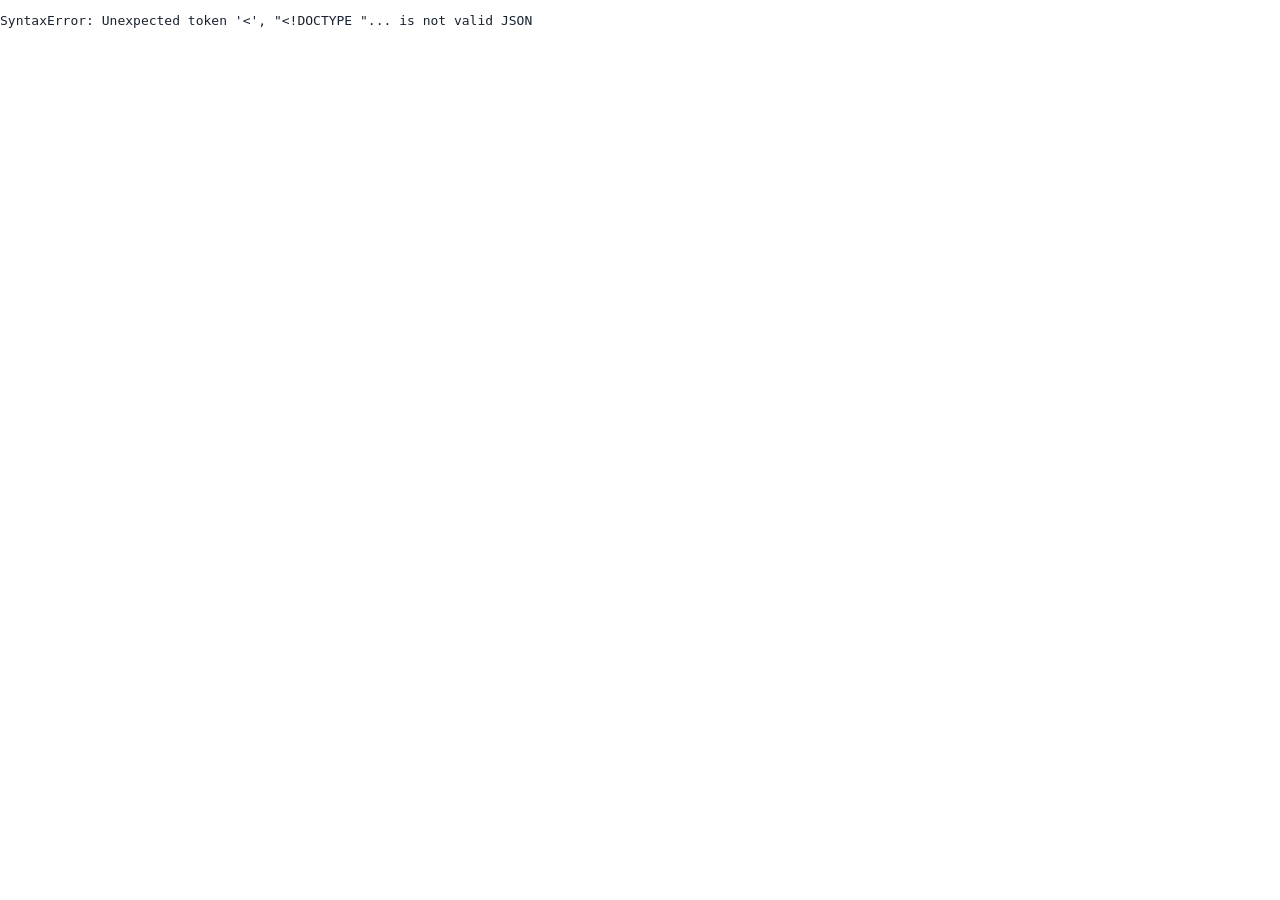
==== site/index.html @ c6ad9b96 "Remove social sharing preview image" ====
<!doctype html>
<html lang="zh-Hant">
<head>
  <meta charset="utf-8">
  <meta name="viewport" content="width=device-width, initial-scale=1">
  <title>紅樓夢知識圖譜</title>
  <meta name="description" content="一個結合全文閱讀、檢索、命名實體、人物關係、共現分析與統計視覺化的《紅樓夢》數位研究平台。">
  <meta property="og:title" content="紅樓夢知識圖譜">
  <meta property="og:description" content="一個結合全文閱讀、檢索、命名實體、人物關係、共現分析與統計視覺化的《紅樓夢》數位研究平台。">
  <meta property="og:type" content="website">
  <meta property="og:url" content="https://cclintw.github.io/red-chamber-dream/">
  <meta name="twitter:card" content="summary_large_image">
  <meta name="twitter:title" content="紅樓夢知識圖譜">
  <meta name="twitter:description" content="一個結合全文閱讀、檢索、命名實體、人物關係、共現分析與統計視覺化的《紅樓夢》數位研究平台。">
  <link rel="stylesheet" href="assets/index.css">
</head>
<body class="reader-view">
<header>
  <button id="toggleReaderLeft" class="reader-toggle" title="展開/收合章節" aria-label="展開/收合章節"></button>
  <h1>紅樓夢知識圖譜</h1>
  <nav>
    <button data-view="reader" class="active">閱讀</button>
    <button data-view="search">查詢</button>
    <button data-view="network">人物關係圖</button>
    <button data-view="coGraph">共現圖</button>
    <button data-view="stats">統計</button>
  </nav>
  <button id="mobileMenuToggle" class="mobile-menu-toggle" type="button" title="展開選單" aria-label="展開選單" aria-expanded="false"><svg xmlns="http://www.w3.org/2000/svg" fill="none" viewBox="0 0 24 24" stroke="currentColor" stroke-width="1.8" stroke-linecap="round"><path d="M4 7h16M4 12h16M4 17h16"/></svg></button>
  <div class="reader-tags" aria-label="瀏覽標記圖例">
    <button type="button" class="legend-badge" data-tag="person" data-tag-state="background"><span class="swatch tag-person"></span>人物</button>
    <button type="button" class="legend-badge" data-tag="place" data-tag-state="background"><span class="swatch tag-place"></span>地點</button>
    <button type="button" class="legend-badge" data-tag="building" data-tag-state="background"><span class="swatch tag-building"></span>建築</button>
    <button type="button" class="legend-badge" data-tag="role" data-tag-state="background"><span class="swatch tag-role"></span>身份</button>
    <button type="button" class="legend-badge" data-tag="flower" data-tag-state="background"><span class="swatch tag-flower"></span>花</button>
  </div>
  <button id="toggleReaderRight" class="reader-toggle" title="展開/收合詞頻資訊" aria-label="展開/收合詞頻資訊"></button>
</header>
<main>
  <section id="reader" class="view layout active reader-left-collapsed reader-right-collapsed">
    <aside class="side">
      <div class="panel-head"><h3 id="readerLeftTitle">章節</h3></div>
      <div id="chapterList"></div>
    </aside>
    <article class="content" id="readerContent"></article>
    <aside class="info">
      <div class="panel-head"><h3 id="readerRightTitle">詞頻資訊</h3></div>
      <div id="entityInfo" class="entity-info-default"><h3>點選標記</h3><p class="meta">點擊原文標記可查看詞頻、段落與共現。</p></div>
    </aside>
  </section>

  <section id="search" class="view">
    <article class="content">
      <div class="search-intro">
        <h2>全文檢索</h2>
      </div>
      <div class="search-row">
        <div class="search-input-wrap">
          <input id="fulltextQuery" placeholder="搜尋原文或詞頻，例如 寶玉、海棠、太虛幻境">
          <button type="button" id="clearSearch" class="search-clear" title="清除查詢" aria-label="清除查詢"><svg xmlns="http://www.w3.org/2000/svg" fill="none" viewBox="0 0 24 24" stroke="currentColor" stroke-width="1.8" stroke-linecap="round"><path d="M6 6l12 12M18 6L6 18"/></svg></button>
        </div>
        <div class="search-mode" aria-label="檢索模式">
          <button type="button" data-search-mode="exact">精確字串</button>
          <button type="button" data-search-mode="entity" class="active">實體擴展</button>
        </div>
      </div>
      <div class="search-examples search-assist" aria-label="熱門查詢">
        <span class="search-examples-label">熱門查詢字串：</span>
        <button type="button" class="search-example" data-search-example="寶玉">寶玉</button>
        <button type="button" class="search-example" data-search-example="黛玉">黛玉</button>
        <button type="button" class="search-example" data-search-example="寶釵">寶釵</button>
        <button type="button" class="search-example" data-search-example="怡紅公子">怡紅公子</button>
        <button type="button" class="search-example" data-search-example="怡紅院">怡紅院</button>
        <button type="button" class="search-example" data-search-example="海棠">海棠</button>
        <button type="button" class="search-example" data-search-example="大觀園">大觀園</button>
      </div>
      <div class="search-help search-assist">
        <p>精確字串只查原文中完全出現的字串；實體擴展會依權威表與別名表擴展查詢，適合人物、地點、建築、花草等實體研究。</p>
      </div>
      <p id="activeSearchTerms" class="active-terms"></p>
      <div id="searchResults"></div>
    </article>
  </section>

  <section id="network" class="view">
    <iframe class="graph-frame" src="person_social_graph.html" title="紅樓夢人物社會網絡"></iframe>
  </section>

  <section id="coGraph" class="view">
    <iframe class="graph-frame" src="cooccurrence_graph.html" title="紅樓夢實體共現圖"></iframe>
  </section>

  <section id="stats" class="view">
    <article class="content">
      <div class="cards" id="statCards"></div>
      <h2>人物統計</h2><div id="personStats"></div>
      <h2>NER 類型統計</h2><div id="nerStats"></div>
      <h2>意象統計</h2><div id="motifStats"></div>
      <h2>章回字數 / 段落</h2><div id="chapterStats"></div>
    </article>
  </section>

  <section id="articles" class="view">
    <article class="content">
      <h2>探索：研究文章</h2>
      <div id="articleList"></div>
    </article>
  </section>
</main>
<footer class="site-footer">本站為實驗性網站，使用 Codex 協作完成。專案原始檔以及相關語料庫請至 <a href="https://github.com/cclintw/red-chamber-dream" target="_blank" rel="noopener">GitHub</a> 下載。</footer>

<script>
const state = {};
let chapterNavigationToken = 0;
const $ = sel => document.querySelector(sel);
const esc = s => String(s ?? '').replace(/[&<>"']/g, c => ({'&':'&amp;','<':'&lt;','>':'&gt;','"':'&quot;',"'":'&#39;'}[c]));
const readerIcons = {
  leftExpand: '<svg xmlns="http://www.w3.org/2000/svg" width="24" height="24" viewBox="0 0 24 24" fill="none" stroke="currentColor" stroke-width="1" stroke-linecap="round" stroke-linejoin="round" class="icon icon-tabler icons-tabler-outline icon-tabler-layout-sidebar-left-expand"><path stroke="none" d="M0 0h24v24H0z" fill="none" /><path d="M4 6a2 2 0 0 1 2 -2h12a2 2 0 0 1 2 2v12a2 2 0 0 1 -2 2h-12a2 2 0 0 1 -2 -2l0 -12" /><path d="M9 4v16" /><path d="M14 10l2 2l-2 2" /></svg>',
  leftCollapse: '<svg xmlns="http://www.w3.org/2000/svg" width="24" height="24" viewBox="0 0 24 24" fill="none" stroke="currentColor" stroke-width="1" stroke-linecap="round" stroke-linejoin="round" class="icon icon-tabler icons-tabler-outline icon-tabler-layout-sidebar-left-collapse"><path stroke="none" d="M0 0h24v24H0z" fill="none" /><path d="M4 6a2 2 0 0 1 2 -2h12a2 2 0 0 1 2 2v12a2 2 0 0 1 -2 2h-12a2 2 0 0 1 -2 -2l0 -12" /><path d="M9 4v16" /><path d="M15 10l-2 2l2 2" /></svg>',
  rightExpand: '<svg xmlns="http://www.w3.org/2000/svg" width="24" height="24" viewBox="0 0 24 24" fill="none" stroke="currentColor" stroke-width="1" stroke-linecap="round" stroke-linejoin="round" class="icon icon-tabler icons-tabler-outline icon-tabler-layout-sidebar-right-expand"><path stroke="none" d="M0 0h24v24H0z" fill="none" /><path d="M4 6a2 2 0 0 1 2 -2h12a2 2 0 0 1 2 2v12a2 2 0 0 1 -2 2h-12a2 2 0 0 1 -2 -2l0 -12" /><path d="M15 4v16" /><path d="M10 10l-2 2l2 2" /></svg>',
  rightCollapse: '<svg xmlns="http://www.w3.org/2000/svg" width="24" height="24" viewBox="0 0 24 24" fill="none" stroke="currentColor" stroke-width="1" stroke-linecap="round" stroke-linejoin="round" class="icon icon-tabler icons-tabler-outline icon-tabler-layout-sidebar-right-collapse"><path stroke="none" d="M0 0h24v24H0z" fill="none" /><path d="M4 6a2 2 0 0 1 2 -2h12a2 2 0 0 1 2 2v12a2 2 0 0 1 -2 2h-12a2 2 0 0 1 -2 -2l0 -12" /><path d="M15 4v16" /><path d="M9 10l2 2l-2 2" /></svg>'
};
async function loadJson(path) { const r = await fetch(path); return r.json(); }
function paragraphPreview(text, length = 30) { return [...String(text)].slice(0, length).join(''); }
function searchPreview(text, expanded = false) {
  const chars = [...String(text)];
  return expanded || chars.length <= 100 ? chars.join('') : chars.slice(0, 100).join('');
}

async function init() {
  [state.ebook, state.search, state.entityIndex, state.network, state.stats, state.articles] = await Promise.all([
    loadJson('data/ebook.json'),
    loadJson('data/search_index.json'),
    loadJson('data/basic_entity_index.json'),
    loadJson('data/person_social_network.json'),
    loadJson('data/statistics.json'),
    loadJson('data/articles.json')
  ]);
  initNav();
  renderChapterList();
  renderChapter(state.ebook.chapters[0].id);
  initReaderPanels();
  initTagToggles();
  initSearch();
  initStats();
  initArticles();
}

function initNav() {
  document.querySelectorAll('header nav button').forEach(btn => btn.addEventListener('click', () => {
    switchView(btn.dataset.view);
    closeMobileMenu();
  }));
  $('#mobileMenuToggle').addEventListener('click', () => {
    const open = document.querySelector('header').classList.toggle('nav-open');
    $('#mobileMenuToggle').setAttribute('aria-expanded', String(open));
    $('#mobileMenuToggle').title = open ? '收合選單' : '展開選單';
    $('#mobileMenuToggle').setAttribute('aria-label', open ? '收合選單' : '展開選單');
  });
}

function switchView(viewId) {
  const wasActive = document.getElementById(viewId)?.classList.contains('active');
  document.querySelectorAll('header nav button').forEach(b => b.classList.toggle('active', b.dataset.view === viewId));
  document.querySelectorAll('.view').forEach(v => v.classList.toggle('active', v.id === viewId));
  document.body.classList.toggle('reader-view', viewId === 'reader');
  document.body.classList.toggle('graph-view', viewId === 'network' || viewId === 'coGraph');
  updateReaderToggleAvailability();
  if (viewId === 'stats') animateStatNumbers();
  if ((viewId === 'network' || viewId === 'coGraph') && !wasActive) reloadGraphFrame(viewId);
}

function closeMobileMenu() {
  document.querySelector('header').classList.remove('nav-open');
  $('#mobileMenuToggle').setAttribute('aria-expanded', 'false');
  $('#mobileMenuToggle').title = '展開選單';
  $('#mobileMenuToggle').setAttribute('aria-label', '展開選單');
}

function reloadGraphFrame(viewId) {
  const frame = document.querySelector(`#${viewId} iframe`);
  if (!frame) return;
  frame.src = frame.getAttribute('src');
}

function renderChapterList() {
  $('#chapterList').innerHTML = state.ebook.chapters.map(ch => `<a class="chapter-link" data-id="${ch.id}"><span class="chapter-no">第 ${ch.n} 回</span><span class="chapter-title" title="${esc(ch.title)}">${esc(ch.title)}</span></a>`).join('');
  $('#chapterList').addEventListener('click', e => {
    const a = e.target.closest('.chapter-link'); if (!a) return;
    navigateChapter(a.dataset.id, 'right');
    collapseReaderLeftOnSmallScreen();
  });
}

function renderMarkedParagraph(p) {
  let out = '', cur = 0;
  for (const ent of p.entities) {
    if (ent.start < cur) continue;
    out += esc(p.text.slice(cur, ent.start));
    const cls = ent.type === 'PERSON' ? 'person' : ['BUILDING','FAC'].includes(ent.type) ? 'building' : ['PLACE','GPE','LOC'].includes(ent.type) ? 'place' : ent.type === 'FLOWER' ? 'flower' : 'role';
    out += `<span class="entity entity-${cls}" data-key="${esc(ent.key)}">${esc(p.text.slice(ent.start, ent.end))}</span>`;
    cur = ent.end;
  }
  out += esc(p.text.slice(cur));
  return out;
}

function renderChapter(chapterId, direction = '') {
  const ch = state.ebook.chapters.find(c => c.id === chapterId);
  const idx = state.ebook.chapters.findIndex(c => c.id === chapterId);
  const prev = idx > 0 ? state.ebook.chapters[idx - 1] : null;
  const next = idx >= 0 && idx < state.ebook.chapters.length - 1 ? state.ebook.chapters[idx + 1] : null;
  const nav = `<hr class="chapter-end"><nav class="chapter-nav">${prev ? `<a href="javascript:void(0)" class="prev" data-chapter-nav="${prev.id}" data-chapter-direction="left">第 ${prev.n} 回 ${esc(prev.title)}</a>` : '<span></span>'}${next ? `<a href="javascript:void(0)" class="next" data-chapter-nav="${next.id}" data-chapter-direction="right">第 ${next.n} 回 ${esc(next.title)}</a>` : '<span></span>'}</nav>`;
  document.querySelectorAll('.chapter-link').forEach(a => a.classList.toggle('active', a.dataset.id === chapterId));
  $('#readerContent').innerHTML = `<h2>第 ${ch.n} 回 ${esc(ch.title)}</h2>` + ch.paragraphs.map(p => `<p id="${p.id}" data-paragraph-number="${p.n}">${renderMarkedParagraph(p)}</p>`).join('') + nav;
  renderChapterInfo(ch);
  animateChapter(direction);
}

function renderChapterInfo(ch) {
  const personParagraphs = [];
  const personKeys = new Set();
  let personOccurrences = 0;
  for (const p of ch.paragraphs) {
    const persons = p.entities.filter(ent => ent.type === 'PERSON');
    if (!persons.length) continue;
    personParagraphs.push(p);
    for (const ent of persons) {
      personKeys.add(ent.key);
      personOccurrences += 1;
    }
  }
  $('#entityInfo').innerHTML = `<h3>第 ${ch.n} 回 ${esc(ch.title)}</h3><p class="meta">人物 ${personKeys.size} 人 | 出現 ${personOccurrences} 次 | 段落 ${personParagraphs.length} 段</p><h4>段落</h4><ol class="entity-paragraphs">${personParagraphs.map(p => `<li><a href="#" data-jump="${ch.n}" data-pid="${p.id}">第${ch.n}回 第 #${p.n} 段</a><span class="paragraph-preview" title="${esc(paragraphPreview(p.text))}">${esc(paragraphPreview(p.text))}</span></li>`).join('')}</ol>${cooccurrenceSectionHtml(ch.paragraphs.map(p => p.id))}`;
}

function animateChapter(direction) {
  const el = $('#readerContent');
  el.classList.remove('chapter-slide-from-left', 'chapter-slide-from-right', 'chapter-transition-hidden');
  if (!direction) return;
  void el.offsetWidth;
  el.classList.add(direction === 'left' ? 'chapter-slide-from-left' : 'chapter-slide-from-right');
}

async function navigateChapter(chapterId, direction) {
  const token = ++chapterNavigationToken;
  const el = $('#readerContent');
  el.classList.remove('chapter-slide-from-left', 'chapter-slide-from-right');
  if (window.scrollY > 4) {
    el.classList.add('chapter-transition-hidden');
    jumpToTop();
    await waitForTopScroll();
  }
  if (token !== chapterNavigationToken) return;
  renderChapter(chapterId, direction);
}

function jumpToTop() {
  document.documentElement.scrollTop = 0;
  document.body.scrollTop = 0;
}

function waitForTopScroll() {
  return new Promise(resolve => {
    const tick = () => {
      if (window.scrollY <= 4) {
        resolve();
        return;
      }
      requestAnimationFrame(tick);
    };
    requestAnimationFrame(tick);
  });
}

function initReaderPanels() {
  updateReaderPanelIcons();
  updateReaderToggleAvailability();
  $('#toggleReaderLeft').addEventListener('click', () => {
    $('#reader').classList.toggle('reader-left-collapsed');
    updateReaderPanelIcons();
  });
  $('#toggleReaderRight').addEventListener('click', () => {
    $('#reader').classList.toggle('reader-right-collapsed');
    updateReaderPanelIcons();
  });
}

function updateReaderPanelIcons() {
  $('#toggleReaderLeft').innerHTML = $('#reader').classList.contains('reader-left-collapsed') ? readerIcons.leftExpand : readerIcons.leftCollapse;
  $('#toggleReaderRight').innerHTML = $('#reader').classList.contains('reader-right-collapsed') ? readerIcons.rightExpand : readerIcons.rightCollapse;
}

function collapseReaderLeftOnSmallScreen() {
  if (!window.matchMedia('(max-width: 1100px)').matches) return;
  $('#reader').classList.add('reader-left-collapsed');
  updateReaderPanelIcons();
}

function updateReaderToggleAvailability() {
  const isReader = document.body.classList.contains('reader-view');
  $('#toggleReaderLeft').disabled = !isReader;
  $('#toggleReaderRight').disabled = !isReader;
}

function initTagToggles() {
  document.querySelectorAll('.legend-badge[data-tag]').forEach(btn => {
    btn.addEventListener('click', () => {
      const next = btn.dataset.tagState === 'background' ? 'underline' : btn.dataset.tagState === 'underline' ? 'off' : 'background';
      setTagState(btn.dataset.tag, next);
    });
  });
}

function setTagState(tag, mode) {
  const reader = $('#reader');
  const btn = document.querySelector(`.legend-badge[data-tag="${tag}"]`);
  reader.classList.remove(`tag-${tag}-underline`, `tag-${tag}-off`);
  if (mode !== 'background') reader.classList.add(`tag-${tag}-${mode}`);
  if (btn) {
    btn.dataset.tagState = mode;
    btn.setAttribute('aria-pressed', mode !== 'off' ? 'true' : 'false');
  }
}

function showEntity(key) {
  const item = state.entityIndex.entities[key]; if (!item) return;
  $('#reader').classList.remove('reader-right-collapsed');
  updateReaderPanelIcons();
  const paragraphs = item.paragraphs.slice(0, 80);
  $('#entityInfo').innerHTML = `<h3>${esc(item.label)}</h3><p class="meta">${esc(item.entity_type_zh)}｜出現 ${item.frequency} 次｜段落 ${item.paragraph_count} 段</p><p class="meta">表記：${esc(item.surface_forms.join('、'))}</p><h4>段落</h4><ol class="entity-paragraphs">${paragraphs.map(p => `<li><a href="#" data-jump="${p.chapter_number}" data-pid="${p.paragraph_id}">第${p.chapter_number}回 第${p.paragraph_number}段</a><span class="paragraph-preview" title="${esc(paragraphPreview(p.text))}">${esc(paragraphPreview(p.text))}</span></li>`).join('')}</ol>${cooccurrenceSectionHtml(item.paragraphs.map(p => p.paragraph_id), new Set([key]))}`;
}
document.addEventListener('click', e => {
  const ent = e.target.closest('.entity'); if (ent) showEntity(ent.dataset.key);
  const co = e.target.closest('[data-co]'); if (co) showEntity(co.dataset.co);
  const chNav = e.target.closest('[data-chapter-nav]'); if (chNav) { e.preventDefault(); navigateChapter(chNav.dataset.chapterNav, chNav.dataset.chapterDirection); }
  const jump = e.target.closest('[data-jump]'); if (jump) { e.preventDefault(); renderChapter(`hongloumeng_ch${String(jump.dataset.jump).padStart(3,'0')}`); setTimeout(() => document.getElementById(jump.dataset.pid)?.scrollIntoView({behavior:'smooth', block:'start'}), 50); }
});
function initSearch() {
  const searchState = {q: '', mode: 'entity', entityRows: [], rows: [], page: 1, pageSize: 50};
  const run = () => {
    const q = $('#fulltextQuery').value.trim();
    const mode = document.querySelector('[data-search-mode].active')?.dataset.searchMode || 'entity';
    updateSearchClear(q);
    updateSearchAssist(q);
    if (!q) { $('#activeSearchTerms').textContent = ''; $('#searchResults').innerHTML = ''; return; }
    const entityRows = mode === 'entity' ? Object.values(state.entityIndex.entities)
      .filter(item => item.label === q || item.surface_forms.some(s => s === q))
      .sort((a, b) => b.frequency - a.frequency)
      .slice(0, 30) : [];
    const rows = mergedSearchRows(q, entityRows);
    searchState.q = q;
    searchState.mode = mode;
    searchState.entityRows = entityRows;
    searchState.rows = rows;
    searchState.page = 1;
    renderSearchResults(searchState);
  };
  $('#fulltextQuery').addEventListener('input', run);
  $('#clearSearch').addEventListener('click', () => {
    $('#fulltextQuery').value = '';
    run();
    $('#fulltextQuery').focus();
  });
  document.querySelectorAll('[data-search-mode]').forEach(btn => {
    btn.addEventListener('click', () => {
      document.querySelectorAll('[data-search-mode]').forEach(item => item.classList.toggle('active', item === btn));
      run();
    });
  });
  document.querySelectorAll('[data-search-example]').forEach(btn => {
    btn.addEventListener('click', () => {
      $('#fulltextQuery').value = btn.dataset.searchExample;
      run();
    });
  });
  document.addEventListener('click', e => {
    const pageButton = e.target.closest('[data-search-page]');
    if (pageButton) {
      e.preventDefault();
      const maxPage = Math.max(1, Math.ceil(searchState.rows.length / searchState.pageSize));
      searchState.page = Math.min(maxPage, Math.max(1, Number(pageButton.dataset.searchPage)));
      renderSearchResults(searchState);
      $('#searchResults').scrollIntoView({behavior: 'smooth', block: 'start'});
      return;
    }
    const entityResult = e.target.closest('[data-entity-result]');
    if (entityResult) {
      e.preventDefault();
      switchView('reader');
      showEntity(entityResult.dataset.entityResult);
      return;
    }
    const snippetAction = e.target.closest('[data-snippet-action]');
    if (snippetAction) {
      e.preventDefault();
      setAllSearchSnippets(snippetAction.dataset.snippetAction === 'expand');
      return;
    }
    const toggle = e.target.closest('.snippet-toggle');
    if (toggle) {
      const snippet = toggle.closest('.snippet');
      const expanded = snippet.dataset.expanded === 'true';
      const text = expanded ? snippet.dataset.shortText : snippet.dataset.fullText;
      snippet.dataset.expanded = expanded ? 'false' : 'true';
      snippet.innerHTML = expanded
        ? `${highlightText(text, snippet.dataset.query)}...<button type="button" class="snippet-toggle">顯示全部</button>`
        : `${highlightText(text, snippet.dataset.query)} <button type="button" class="snippet-toggle">收合</button>`;
      return;
    }
    const a = e.target.closest('[data-search-jump]'); if (!a) return;
    e.preventDefault();
    switchView('reader');
    renderChapter(`hongloumeng_ch${String(a.dataset.searchJump).padStart(3,'0')}`);
    setTimeout(() => document.getElementById(a.dataset.pid)?.scrollIntoView({behavior:'smooth', block:'start'}), 50);
  });
}

function updateSearchAssist(q) {
  document.querySelectorAll('.search-assist').forEach(el => el.classList.toggle('is-hidden', Boolean(q)));
}

function updateSearchClear(q) {
  $('#clearSearch')?.classList.toggle('is-visible', Boolean(q));
}

function renderSearchResults(searchState) {
    const {q, mode, entityRows, rows, page, pageSize} = searchState;
    const searchTerms = mergedSearchTerms(q, entityRows);
    const summary = entityRows.length ? `<span class="entity-summary">出現 ${entityRows.reduce((sum, item) => sum + Number(item.frequency || 0), 0)} 次 | 段落 ${rows.length} 段</span>` : '';
    const modeLabel = mode === 'entity' ? '實體擴展' : '精確字串';
    $('#activeSearchTerms').innerHTML = `<span class="term-list">檢索模式：${esc(modeLabel)}　檢索字串：${formatSearchTerms(searchTerms)}</span>${summary}`;
    const entityHtml = '';
    const coHtml = searchCooccurrenceHtml(rows, entityRows);
    const paragraphHead = `<div class="search-result-head"><h3>顯示筆數</h3><div class="search-actions"><button type="button" class="tag-action" data-snippet-action="expand">全部展開</button><button type="button" class="tag-action" data-snippet-action="collapse">全部收合</button></div></div><p class="meta">共找到 <span class="search-term">${rows.length}</span> 筆</p>`;
    const totalPages = Math.max(1, Math.ceil(rows.length / pageSize));
    const start = (page - 1) * pageSize;
    const pageRows = rows.slice(start, start + pageSize);
    const pager = searchPager(page, totalPages, rows.length, start, pageRows.length);
    const paragraphHtml = paragraphHead + pager + pageRows.map(r => {
      const canToggle = [...String(r.text)].length > 100;
      const shortText = searchPreview(r.text);
      const entityNote = r.entity_forms && r.entity_forms.length ? `(${esc(r.entity_forms.join('、'))})` : '';
      return `<div class="result"><a class="result-title" href="#" data-search-jump="${r.chapter_number}" data-pid="${r.id}">第${r.chapter_number}回 第${r.paragraph_number}段${entityNote}</a><div class="snippet" data-full-text="${esc(r.text)}" data-short-text="${esc(shortText)}" data-query="${esc(q)}" data-expanded="false">${highlightText(shortText, q)}${canToggle ? `...<button type="button" class="snippet-toggle">顯示全部</button>` : ''}</div></div>`;
    }).join('') + pager;
    $('#searchResults').innerHTML = entityHtml + coHtml + paragraphHtml;
}

function searchPager(page, totalPages, totalRows, start, count) {
  if (!totalRows) return '';
  const from = start + 1;
  const to = start + count;
  return `<nav class="pager"><span>第 ${page} / ${totalPages} 頁｜${from}-${to} / ${totalRows}</span><span class="pager-controls"><button type="button" data-search-page="${page - 1}" ${page <= 1 ? 'disabled' : ''}>上一頁</button><button type="button" data-search-page="${page + 1}" ${page >= totalPages ? 'disabled' : ''}>下一頁</button></span></nav>`;
}

function highlightText(text, q) {
  return esc(text).replaceAll(esc(q), `<mark>${esc(q)}</mark>`);
}

function mergedSearchTerms(q, entityRows) {
  const terms = new Set([q]);
  entityRows.forEach(item => {
    terms.add(item.label);
    item.surface_forms.forEach(form => terms.add(form));
  });
  return [...terms].filter(Boolean);
}

function formatSearchTerms(terms) {
  return terms.map(term => `<span class="search-term">${esc(term)}</span>`).join(' <span class="operator">|</span> ');
}

function searchCooccurrenceHtml(rows, entityRows) {
  const excluded = new Set(entityRows.map(item => item.key));
  return cooccurrenceSectionHtml(rows.map(row => row.id), excluded, 'search-cooccurrence');
}

function paragraphMap() {
  if (!state.paragraphMap) {
    state.paragraphMap = new Map();
    state.ebook.chapters.forEach(ch => ch.paragraphs.forEach(p => state.paragraphMap.set(p.id, p)));
  }
  return state.paragraphMap;
}

function cooccurrenceGroup(ent) {
  if (ent.type === 'PERSON') return '人物共現';
  if (ent.type === 'TITLE_ROLE') return '身份共現';
  if (['BUILDING', 'FAC'].includes(ent.type)) return '空間／建築共現';
  if (['PLACE', 'GPE', 'LOC'].includes(ent.type)) return '地點共現';
  if (ent.type === 'FLOWER') return '花草共現';
  return '';
}

function cooccurrenceSectionHtml(paragraphIds, excludedKeys = new Set(), className = '') {
  const groups = new Map();
  const pMap = paragraphMap();
  paragraphIds.forEach(id => {
    const p = pMap.get(id);
    if (!p || !p.entities) return;
    const seenInParagraph = new Set();
    p.entities.forEach(ent => {
      const group = cooccurrenceGroup(ent);
      if (!group || excludedKeys.has(ent.key) || seenInParagraph.has(ent.key)) return;
      seenInParagraph.add(ent.key);
      if (!groups.has(group)) groups.set(group, new Map());
      const bucket = groups.get(group);
      const current = bucket.get(ent.key) || {key: ent.key, label: ent.label || ent.text || ent.key, count: 0};
      current.count += 1;
      bucket.set(ent.key, current);
    });
  });
  const order = ['人物共現', '身份共現', '空間／建築共現', '地點共現', '花草共現'];
  const html = order.map(group => {
    const items = [...(groups.get(group) || new Map()).values()]
      .sort((a, b) => b.count - a.count || a.label.localeCompare(b.label, 'zh-Hant'))
      .slice(0, 18);
    if (!items.length) return '';
    return `<div class="co-group"><h4>${group}</h4><div class="co-tags">${items.map(c => `<button data-co="${esc(c.key)}">${esc(c.label)}(${c.count})</button>`).join('')}</div></div>`;
  }).join('');
  if (!html) return `<h4>共現</h4><p class="meta">無可顯示共現</p>`;
  return `<section class="${className}"><h3>共現</h3>${html}</section>`;
}

function mergedSearchRows(q, entityRows) {
  const byId = new Map();
  if (entityRows.length) {
    entityRows.forEach(item => {
      item.paragraphs.forEach(p => {
        const paragraphId = p.paragraph_id;
        const forms = item.surface_forms.filter(form => form && form !== q && p.text.includes(form));
        if (byId.has(paragraphId)) {
          const row = byId.get(paragraphId);
          row.entity_forms = [...new Set([...row.entity_forms, ...forms])];
          return;
        }
        byId.set(paragraphId, {
          id: paragraphId,
          chapter_number: p.chapter_number,
          paragraph_number: p.paragraph_number,
          text: p.text,
          entity_forms: p.text.includes(q) ? [] : forms.length ? forms : [item.label]
        });
      });
    });
    return [...byId.values()].sort((a, b) => Number(a.chapter_number) - Number(b.chapter_number) || Number(a.paragraph_number) - Number(b.paragraph_number));
  }
  state.search.documents.filter(d => d.text.includes(q)).forEach(d => {
    byId.set(d.id, {...d, entity_forms: []});
  });
  return [...byId.values()].sort((a, b) => Number(a.chapter_number) - Number(b.chapter_number) || Number(a.paragraph_number) - Number(b.paragraph_number));
}

function setAllSearchSnippets(expanded) {
  document.querySelectorAll('#searchResults .snippet[data-full-text]').forEach(snippet => {
    const text = expanded ? snippet.dataset.fullText : snippet.dataset.shortText;
    const canToggle = snippet.dataset.fullText !== snippet.dataset.shortText;
    snippet.dataset.expanded = expanded ? 'true' : 'false';
    snippet.innerHTML = `${highlightText(text, snippet.dataset.query)}${canToggle ? expanded ? ' <button type="button" class="snippet-toggle">收合</button>' : '...<button type="button" class="snippet-toggle">顯示全部</button>' : ''}`;
  });
}

function table(rows, cols) {
  return `<table><thead><tr>${cols.map(c => `<th>${c[0]}</th>`).join('')}</tr></thead><tbody>${rows.map(r => `<tr>${cols.map(c => `<td>${esc(r[c[1]])}</td>`).join('')}</tr>`).join('')}</tbody></table>`;
}
function initStats() {
  const s = state.stats;
  $('#statCards').innerHTML = [
    ['章回', s.chapter_stats.length, statIcon('book')],
    ['段落', s.document.total_paragraphs, statIcon('paragraph')],
    ['句子', s.document.total_sentences, statIcon('quote')],
    ['token', s.document.total_tokens, statIcon('token')]
  ].map(([k,v,icon]) => `<div class="card stat-card"><span class="stat-icon">${icon}</span><strong class="stat-number" data-value="${num(v)}">0</strong><span class="stat-title">${k}</span></div>`).join('');
  animateStatNumbers();
  renderPersonStats(s);
  renderNerStats(s);
  renderMotifStats(s);
  renderChapterStats(s);
}

function statIcon(type) {
  const attrs = 'xmlns="http://www.w3.org/2000/svg" fill="none" viewBox="0 0 24 24" stroke-width="1.7" stroke-linecap="round" stroke-linejoin="round"';
  const icons = {
    book: `<svg ${attrs}><path d="M4 19.5A2.5 2.5 0 0 1 6.5 17H20"/><path d="M4 4.5A2.5 2.5 0 0 1 6.5 2H20v20H6.5A2.5 2.5 0 0 1 4 19.5z"/></svg>`,
    paragraph: `<svg ${attrs}><path d="M7 5h10"/><path d="M7 9h10"/><path d="M7 13h7"/><path d="M7 17h5"/></svg>`,
    quote: `<svg ${attrs}><path d="M8 11H5.5A2.5 2.5 0 0 1 8 8.5V7a5 5 0 0 0-5 5v5h5z"/><path d="M19 11h-2.5A2.5 2.5 0 0 1 19 8.5V7a5 5 0 0 0-5 5v5h5z"/></svg>`,
    token: `<svg ${attrs}><path d="M12 3l8 4.5v9L12 21l-8-4.5v-9z"/><path d="M12 12l8-4.5"/><path d="M12 12v9"/><path d="M12 12L4 7.5"/></svg>`
  };
  return icons[type] || icons.book;
}

function animateStatNumbers() {
  document.querySelectorAll('.stat-number').forEach(el => {
    const target = num(el.dataset.value);
    const start = performance.now();
    const duration = 850;
    const tick = now => {
      const progress = Math.min(1, (now - start) / duration);
      const eased = 1 - Math.pow(1 - progress, 3);
      el.textContent = Math.round(target * eased).toLocaleString();
      if (progress < 1) requestAnimationFrame(tick);
    };
    requestAnimationFrame(tick);
  });
}

const chartColors = ['#64748b','#2563eb','#16a34a','#db2777','#f59e0b','#7c3aed','#0891b2','#be123c','#65a30d','#9333ea'];
const entityTypeLabels = {
  PERSON:'人物', BUILDING:'建築／空間', FAC:'設施', GPE:'政區／地名', LOC:'地點', PLACE:'地點', TITLE_ROLE:'身份', FLOWER:'花草',
  CARDINAL:'數量詞', DATE:'日期', TIME:'時間', COLOR:'顏色', MOTIF:'意象', FOOD:'飲食', OBJECT:'物件', WORK_OF_ART:'作品',
  PLANT:'植物', ORG:'組織', ROOM_SPACE:'室內空間', ORDINAL:'序數', CLOTHING:'服飾', MONEY:'金錢', QUANTITY:'度量',
  NORP:'族群／身份群體', PRODUCT:'產品', EVENT:'事件', LANGUAGE:'語言', MEDICINE:'藥物', PERCENT:'百分比'
};
const subtypeLabels = {
  main_character:'主要人物', elder:'長輩', servant:'僕役', family_member:'家族成員', official:'官職人物',
  mansion:'府邸', residence:'居所', garden_space:'園林空間', temple:'寺廟', room:'房室',
  flower:'花', plant:'植物', title:'稱謂', role:'身份', kinship:'親屬稱謂'
};
const sourceLabels = {rule:'規則', 'ckip-albert-tiny':'CKIP', 'ckip-albert-tiny+rule':'CKIP＋規則', alias:'別名表'};
function num(v) { return Number(v || 0); }
function zhType(v) { return entityTypeLabels[v] || v || '未分類'; }
function zhSubtype(v) { return subtypeLabels[v] || v || '未分類'; }
function zhSource(v) { return sourceLabels[v] || String(v || '未標明').replaceAll('|', '／'); }
function sumBy(rows, keyFn, valueKey = 'count') {
  const map = new Map();
  rows.forEach(row => {
    const key = keyFn(row);
    map.set(key, (map.get(key) || 0) + num(row[valueKey]));
  });
  return [...map.entries()].map(([label, value]) => ({label, value})).sort((a, b) => b.value - a.value);
}
function barChart(rows, options = {}) {
  const max = Math.max(...rows.map(r => num(r.value)), 1);
  const total = options.total || rows.reduce((sum, r) => sum + num(r.value), 0) || 1;
  const color = options.color || '#64748b';
  return `<div class="bar-list">${rows.map(r => {
    const pct = num(r.value) / total * 100;
    return `<div class="bar-row"><span class="bar-label" title="${esc(r.label)}">${esc(r.label)}</span><span class="bar-track" title="占比 ${pct.toFixed(1)}%"><progress class="bar-progress" max="100" value="100" style="--bar-width:${pct.toFixed(1)}%;--bar-color:${softColor(r.color || color)}"></progress><span class="bar-percent">${pct.toFixed(1)}%</span></span><span class="bar-value">${num(r.value).toLocaleString()}</span></div>`;
  }).join('')}</div>`;
}
function softColor(color) {
  return color === '#b42318' ? '#f2a6a0'
    : color === '#2563eb' ? '#93c5fd'
    : color === '#16a34a' ? '#86efac'
    : color === '#db2777' ? '#f9a8d4'
    : color === '#f59e0b' ? '#fcd34d'
    : color === '#0891b2' ? '#67e8f9'
    : '#cbd5e1';
}
function donutChart(rows) {
  const total = rows.reduce((sum, r) => sum + num(r.value), 0) || 1;
  let acc = 0;
  const slices = rows.map((r, i) => {
    const start = acc / total;
    acc += num(r.value);
    const end = acc / total;
    return {...r, start, end, pct: num(r.value) / total * 100, color: r.color || chartColors[i % chartColors.length]};
  });
  const pie = `<svg class="pie-chart" viewBox="0 0 220 220" role="img" aria-label="占比圓形圖">${slices.map(slice => `<path d="${pieSlicePath(110, 110, 96, slice.start, slice.end)}" fill="${slice.color}"><title>${esc(slice.label)} ${slice.pct.toFixed(1)}%</title></path>`).join('')}${slices.filter(slice => slice.pct >= 4).map(slice => {
    const mid = (slice.start + slice.end) / 2;
    const [x, y] = polarPoint(110, 110, 58, mid);
    return `<text class="pie-label" x="${x.toFixed(1)}" y="${y.toFixed(1)}">${slice.pct.toFixed(1)}%</text>`;
  }).join('')}</svg>`;
  return `<div class="donut-wrap">${pie}${barChart(slices.map(r => ({label: r.label, value: r.value, color: softColor(r.color)})), {total})}</div>`;
}
function polarPoint(cx, cy, radius, ratio) {
  const angle = ratio * Math.PI * 2 - Math.PI / 2;
  return [cx + Math.cos(angle) * radius, cy + Math.sin(angle) * radius];
}
function pieSlicePath(cx, cy, radius, start, end) {
  const [x1, y1] = polarPoint(cx, cy, radius, start);
  const [x2, y2] = polarPoint(cx, cy, radius, end);
  const large = end - start > .5 ? 1 : 0;
  return `M${cx},${cy} L${x1.toFixed(3)},${y1.toFixed(3)} A${radius},${radius} 0 ${large} 1 ${x2.toFixed(3)},${y2.toFixed(3)} Z`;
}
function chartPanel(title, body, note = '') {
  return `<section class="chart-section"><h3>${esc(title)}</h3>${note ? `<p class="chart-note">${esc(note)}</p>` : ''}<div class="chart-panel">${body}</div></section>`;
}
function renderPersonStats(s) {
  const people = s.person_social_top_nodes.slice(0, 15).map(row => ({label: row.name, value: row.frequency}));
  const degree = s.person_social_top_nodes.slice(0, 15).map(row => ({label: row.name, value: row.weighted_degree, color: '#2563eb'}));
  $('#personStats').innerHTML = `<div class="chart-grid">${chartPanel('人物出現次數 Top 15', barChart(people, {color:'#b42318'}), '依人物表記總出現次數排序。')}${chartPanel('人物網絡加權度 Top 15', barChart(degree, {color:'#2563eb'}), '加權度表示與其他人物共現關係的總強度。')}</div>`;
}
function renderNerStats(s) {
  const byType = sumBy(s.ner_summary, row => zhType(row.entity_type)).map((r, i) => ({...r, color: chartColors[i % chartColors.length]}));
  const bySubtype = sumBy(s.ner_summary, row => `${zhType(row.entity_type)}：${zhSubtype(row.subtype)}`).slice(0, 14);
  const bySource = sumBy(s.ner_summary, row => zhSource(row.source)).slice(0, 8).map((r, i) => ({...r, color: chartColors[(i + 3) % chartColors.length]}));
  $('#nerStats').innerHTML = `<div class="chart-grid">${chartPanel('NER 類型占比', donutChart(byType), '類型名稱已轉為中文顯示。')}${chartPanel('NER 子類數量 Top 14', barChart(bySubtype, {color:'#16a34a'}), '依 NER 子類聚合統計。')}${chartPanel('NER 來源分布', donutChart(bySource), '來源包含 CKIP、規則與混合來源。')}</div>`;
}
function renderMotifStats(s) {
  const topMotifs = s.motif_summary.slice().sort((a, b) => num(b.count) - num(a.count)).slice(0, 15).map(row => ({label: row.subtype, value: row.count}));
  const byType = sumBy(s.motif_summary, row => row.motif_type).map((r, i) => ({...r, color: chartColors[i % chartColors.length]}));
  $('#motifStats').innerHTML = `<div class="chart-grid">${chartPanel('高頻意象 Top 15', barChart(topMotifs, {color:'#db2777'}), '依意象標註出現次數排序。')}${chartPanel('意象類型占比', donutChart(byType), '將意象依花木、文藝、夢幻等類型聚合。')}</div>`;
}
function renderChapterStats(s) {
  const rows = s.chapter_stats.map(row => ({chapter: num(row.chapter_number), chars: num(row.char_count), paragraphs: num(row.paragraph_count), title: row.title}));
  const topChars = rows.slice().sort((a, b) => b.chars - a.chars).slice(0, 10).map(row => ({label: `第${row.chapter}回`, value: row.chars}));
  const topParagraphs = rows.slice().sort((a, b) => b.paragraphs - a.paragraphs).slice(0, 10).map(row => ({label: `第${row.chapter}回`, value: row.paragraphs, color: '#0891b2'}));
  $('#chapterStats').innerHTML = `<div class="chart-grid">${chartPanel('章回字數趨勢', trendChart(rows), '紅線為字數，藍線為段落數，呈現全 120 回的篇幅變化。')}${chartPanel('字數最多章回 Top 10', barChart(topChars, {color:'#f59e0b'}))}${chartPanel('段落最多章回 Top 10', barChart(topParagraphs, {color:'#0891b2'}))}</div>`;
}
function trendChart(rows) {
  const w = 760, h = 260, pad = 34;
  const maxChars = Math.max(...rows.map(r => r.chars), 1);
  const maxPars = Math.max(...rows.map(r => r.paragraphs), 1);
  const x = i => pad + i * (w - pad * 2) / Math.max(rows.length - 1, 1);
  const yChars = v => h - pad - v / maxChars * (h - pad * 2);
  const yPars = v => h - pad - v / maxPars * (h - pad * 2);
  const path = (fn, key) => rows.map((r, i) => `${i ? 'L' : 'M'}${x(i).toFixed(1)},${fn(r[key]).toFixed(1)}`).join(' ');
  const area = `M${x(0)},${h-pad} ${rows.map((r, i) => `L${x(i).toFixed(1)},${yChars(r.chars).toFixed(1)}`).join(' ')} L${x(rows.length-1)},${h-pad} Z`;
  return `<svg class="trend-chart" viewBox="0 0 ${w} ${h}" role="img" aria-label="章回字數與段落趨勢"><path class="trend-area" d="${area}" fill="#b42318"></path><line class="trend-axis" x1="${pad}" y1="${h-pad}" x2="${w-pad}" y2="${h-pad}"></line><line class="trend-axis" x1="${pad}" y1="${pad}" x2="${pad}" y2="${h-pad}"></line><path class="trend-line" d="${path(yChars, 'chars')}" stroke="#b42318"></path><path class="trend-line" d="${path(yPars, 'paragraphs')}" stroke="#2563eb"></path><g font-size="12" fill="#64748b"><text x="${pad}" y="18">字數</text><text x="${pad+42}" y="18" fill="#2563eb">段落</text><text x="${pad}" y="${h-8}">第1回</text><text x="${w-pad-46}" y="${h-8}">第120回</text></g></svg>`;
}
function initArticles() {
  $('#articleList').innerHTML = state.articles.articles.map(a => {
    const links = (a.links || []).map(link => `<a class="article-link" href="${esc(link.href)}" target="_blank" rel="noopener">${esc(link.label || '閱讀')}</a>`).join('');
    return `<div class="article"><h3>${esc(a.title)}</h3><p class="meta">${esc(a.author)} ${esc(a.year)} ${esc((a.tags||[]).join('、'))}</p><p>${esc(a.abstract)}</p>${links ? `<div class="article-links">${links}</div>` : ''}</div>`;
  }).join('');
}

let net = {nodes:[], links:[], selected:null};
function initNetwork() {
  $('#minWeight').addEventListener('input', buildNetwork);
  $('#nodeLimit').addEventListener('change', buildNetwork);
  $('#restartNetwork').addEventListener('click', buildNetwork);
  $('#networkSearch').addEventListener('input', e => {
    const q = e.target.value.trim();
    const n = net.nodes.find(x => x.name.includes(q));
    if (n) showNetworkNode(n);
  });
  $('#networkCanvas').addEventListener('click', e => {
    const rect = e.target.getBoundingClientRect();
    const x = e.clientX - rect.left, y = e.clientY - rect.top;
    const hit = net.nodes.find(n => Math.hypot(n.x - x, n.y - y) < n.r + 6);
    if (hit) showNetworkNode(hit);
  });
  buildNetwork();
  window.addEventListener('resize', drawNetwork);
}
function buildNetwork() {
  const limit = Number($('#nodeLimit').value);
  const minW = Number($('#minWeight').value);
  const topIds = new Set(state.network.nodes.slice().sort((a,b)=>b.weighted_degree-a.weighted_degree).slice(0, limit).map(n=>n.id));
  net.nodes = state.network.nodes.filter(n => topIds.has(n.id)).map((n,i)=>({...n, x:100+(i%7)*70, y:80+Math.floor(i/7)*70, vx:0, vy:0, r:5+Math.sqrt(n.frequency)/5}));
  const nodeMap = Object.fromEntries(net.nodes.map(n=>[n.id,n]));
  net.links = state.network.links.filter(l => topIds.has(l.source) && topIds.has(l.target) && l.weight >= minW).map(l => ({...l, s:nodeMap[l.source], t:nodeMap[l.target]}));
  for (let i=0;i<180;i++) tickNetwork();
  drawNetwork();
}
function tickNetwork() {
  for (const l of net.links) {
    const dx = l.t.x-l.s.x, dy = l.t.y-l.s.y, d = Math.hypot(dx,dy)||1;
    const target = Math.max(42, 170 - l.weight/3), f=(d-target)*0.004;
    l.s.vx += dx/d*f; l.s.vy += dy/d*f; l.t.vx -= dx/d*f; l.t.vy -= dy/d*f;
  }
  for (let i=0;i<net.nodes.length;i++) for (let j=i+1;j<net.nodes.length;j++) {
    const a=net.nodes[i], b=net.nodes[j], dx=b.x-a.x, dy=b.y-a.y, d=Math.hypot(dx,dy)||1, f=70/(d*d);
    a.vx -= dx/d*f; a.vy -= dy/d*f; b.vx += dx/d*f; b.vy += dy/d*f;
  }
  const c = $('#networkCanvas'), w=c.clientWidth, h=c.clientHeight;
  for (const n of net.nodes) { n.vx+=(w/2-n.x)*0.0008; n.vy+=(h/2-n.y)*0.0008; n.x+=n.vx; n.y+=n.vy; n.vx*=0.88; n.vy*=0.88; }
}
function drawNetwork() {
  const c = $('#networkCanvas'), dpr = window.devicePixelRatio || 1;
  c.width = c.clientWidth*dpr; c.height = c.clientHeight*dpr;
  const ctx = c.getContext('2d'); ctx.scale(dpr,dpr); ctx.clearRect(0,0,c.clientWidth,c.clientHeight);
  ctx.lineCap='round';
  for (const l of net.links) { ctx.strokeStyle='rgba(120,130,150,.32)'; ctx.lineWidth=Math.max(1, Math.sqrt(l.weight)/2.5); ctx.beginPath(); ctx.moveTo(l.s.x,l.s.y); ctx.lineTo(l.t.x,l.t.y); ctx.stroke(); }
  for (const n of net.nodes) { ctx.fillStyle = n.id===net.selected ? '#b42318' : '#2563eb'; ctx.beginPath(); ctx.arc(n.x,n.y,n.r,0,Math.PI*2); ctx.fill(); ctx.fillStyle='#111827'; ctx.font='13px sans-serif'; ctx.fillText(n.name,n.x+n.r+3,n.y+4); }
}
function showNetworkNode(n) {
  net.selected=n.id; drawNetwork();
  const links = net.links.filter(l => l.source===n.id || l.target===n.id).sort((a,b)=>b.weight-a.weight).slice(0,20);
  $('#networkInfo').innerHTML = `<h3>${esc(n.name)}</h3><p class="meta">出現 ${n.frequency} 次｜段落 ${n.paragraph_count}｜關聯 ${n.degree} 人｜加權度 ${n.weighted_degree}</p><h4>主要關係</h4><ol>${links.map(l => `<li>${esc(l.source===n.id?l.target_name:l.source_name)}：${l.weight}</li>`).join('')}</ol>`;
}
init().catch(err => { document.body.innerHTML = '<pre>'+esc(err.stack||err)+'</pre>'; });
</script>
</body>
</html>
---- site/assets/index.css ----
/* Demo app layout and component styles. */
:root {
      --border: #d9dee7;
      --muted: #5f6b7a;
      --bg: #f6f7f9;
      --panel: #fff;
      --ink: #182230;
      --accent: #b42318;
    }
    * { box-sizing: border-box; }
    html { scroll-behavior: smooth; }
    body { margin: 0; font-family: -apple-system, BlinkMacSystemFont, "Noto Sans TC", "PingFang TC", sans-serif; color: var(--ink); background: #fff; overflow-x: hidden; }
    header { position: sticky; top: 0; z-index: 5; background: #fff; border-bottom: 1px solid var(--border); padding: 10px 18px; display: grid; grid-template-columns: 34px auto 1fr auto 34px; align-items: center; gap: 12px; }
    h1 { margin: 0; font-size: 20px; white-space: nowrap; }
    nav { display: flex; gap: 4px; flex-wrap: wrap; }
    nav button { border: 0; background: transparent; padding: 7px 10px; border-radius: 6px; cursor: pointer; font-size: 15px; }
    nav button.active { background: #fee4e2; color: #912018; }
    .mobile-menu-toggle { display: none; width: 32px; height: 32px; border: 1px solid var(--border); background: #fff; border-radius: 7px; cursor: pointer; align-items: center; justify-content: center; color: #344054; }
    .mobile-menu-toggle svg { width: 22px; height: 22px; display: block; }
    main { min-height: calc(100vh - 98px); overflow: visible; background: #fff; }
    .view { display: none; min-height: calc(100vh - 98px); }
    .view.active { display: grid; }
    .layout { grid-template-columns: 260px minmax(0,1fr) 340px; }
    #reader { transition: grid-template-columns .24s ease; }
    #reader.reader-left-collapsed { grid-template-columns: 0 minmax(0,1fr) 340px; }
    #reader.reader-right-collapsed { grid-template-columns: 260px minmax(0,1fr) 0; }
    #reader.reader-left-collapsed.reader-right-collapsed { grid-template-columns: 0 minmax(0,1fr) 0; }
    .side, .info { background: var(--panel); border-right: 1px solid var(--border); overflow: auto; padding: 12px; position: sticky; top: 53px; height: calc(100vh - 53px); }
    .info { border-right: 0; border-left: 1px solid var(--border); }
    .side, .info { font-size: 13px; }
    .panel-head { display: flex; align-items: center; justify-content: space-between; gap: 8px; margin-bottom: 10px; }
    .panel-head h3 { margin: 0; font-size: 15px; }
    .panel-toggle { width: 30px; height: 30px; border: 1px solid var(--border); background: #fff; border-radius: 6px; cursor: pointer; display: inline-flex; align-items: center; justify-content: center; font-size: 16px; line-height: 1; flex: 0 0 auto; }
    .reader-toggle { width: 32px; height: 32px; border: 1px solid var(--border); background: #fff; border-radius: 7px; cursor: pointer; display: inline-flex; align-items: center; justify-content: center; font-size: 18px; line-height: 1; }
    .reader-toggle svg { width: 24px; height: 24px; display: block; }
    .reader-toggle:disabled { opacity: .38; cursor: default; }
    body:not(.reader-view) #toggleReaderRight { visibility: hidden; pointer-events: none; }
    .entity-info-default { margin-top: 12px; }
    .reader-tags { display: none; align-items: center; gap: 6px; flex-wrap: wrap; justify-content: flex-end; }
    body.reader-view .reader-tags { display: flex; }
    .legend-badge { display: inline-flex; align-items: center; gap: 8px; padding: 5px 10px; border: 1px solid #d0d7de; border-radius: 999px; font: inherit; font-size: 13px; color: #1f2328; background: #fff; white-space: nowrap; cursor: pointer; }
    .legend-badge:hover { border-color: #98a2b3; }
    .legend-badge[data-tag-state="underline"] .swatch { position: relative; border-color: transparent; border-radius: 0; background: transparent; }
    .legend-badge[data-tag-state="underline"] .swatch::after { content: ""; position: absolute; left: 50%; top: 50%; width: 9px; border-bottom: 2px solid var(--tag-color); transform: translate(-50%, -50%); }
    .legend-badge[data-tag-state="off"] { color: #98a2b3; border-color: #e5e7eb; }
    .legend-badge[data-tag-state="off"] .swatch { background: transparent; }
    .swatch { width: 12px; height: 12px; border-radius: 3px; display: inline-block; }
    body:not(.reader-view) .reader-tags { display: none; }
    #reader > .side, #reader > .info, #reader > .content { transition: padding .24s ease, opacity .24s ease; }
    #reader.reader-left-collapsed #chapterList,
    #reader.reader-left-collapsed #readerLeftTitle,
    #reader.reader-right-collapsed #entityInfo,
    #reader.reader-right-collapsed #readerRightTitle { display: none; }
    #reader.reader-left-collapsed .side,
    #reader.reader-right-collapsed .info { padding: 0; overflow: hidden; border: 0; }
    .content { overflow: visible; padding: 22px 28px; background: #fff; }
    #readerContent { max-width: 960px; width: 100%; margin: 0 auto; }
    .chapter-link { display: grid; grid-template-columns: 48px minmax(0,1fr); gap: 8px; padding: 5px 7px; border-radius: 5px; color: inherit; text-decoration: none; cursor: pointer; font-size: 13px; }
    .chapter-link:hover, .chapter-link.active { background: #f2f4f7; }
    .chapter-title, .one-line { white-space: nowrap; overflow: hidden; text-overflow: ellipsis; }
    .chapter-no { color: var(--muted); font-size: 12px; }
    h2 { margin: 0 0 18px; font-size: 22px; border-bottom: 1px solid var(--border); padding-bottom: 8px; }
    p { font-size: 18px; line-height: 1.95; margin: 0 0 14px; }
    #readerContent {
      font-family: "Noto Serif TC","Songti TC","PingFang TC","Microsoft JhengHei",serif;
      font-size: 16px;
      line-height: 1.95;
      font-weight: 400;
      color: #1f2328;
      letter-spacing: 0;
      will-change: transform, opacity;
    }
    #readerContent.chapter-slide-from-right { animation: chapterSlideFromRight .42s cubic-bezier(.2,.8,.2,1) both; }
    #readerContent.chapter-slide-from-left { animation: chapterSlideFromLeft .42s cubic-bezier(.2,.8,.2,1) both; }
    #readerContent.chapter-transition-hidden { opacity: 0; transition: opacity .12s ease; }
    @keyframes chapterSlideFromRight {
      from { opacity: 0; transform: translateX(min(22vw, 220px)); }
      to { opacity: 1; transform: translateX(0); }
    }
    @keyframes chapterSlideFromLeft {
      from { opacity: 0; transform: translateX(max(-22vw, -220px)); }
      to { opacity: 1; transform: translateX(0); }
    }
    @media (prefers-reduced-motion: reduce) {
      #readerContent.chapter-slide-from-right,
      #readerContent.chapter-slide-from-left { animation: none; }
    }
    #readerContent h2 { font-family: inherit; font-size: 32px; line-height: 1.3; font-weight: 700; color: #1f2328; letter-spacing: 0; }
    #readerContent p { font-size: inherit; line-height: inherit; font-weight: inherit; color: inherit; letter-spacing: inherit; margin: 0 0 1em; text-indent: 2em; }
    #readerContent p[data-paragraph-number]::before {
      content: "#" attr(data-paragraph-number);
      display: inline-block;
      text-indent: 0;
      margin-right: .6em;
      color: #6b7280;
      font-size: 12px;
      vertical-align: top;
    }
    .chapter-end { border: 0; border-top: 1px solid #d0d7de; margin: 34px 0 18px; }
    .chapter-nav { display: flex; justify-content: space-between; gap: 16px; margin-bottom: 42px; font-family: "Noto Serif TC","Songti TC","PingFang TC","Microsoft JhengHei",serif; }
    .chapter-nav a { color: #64748b; text-decoration: none; max-width: 46%; line-height: 1.55; }
    .chapter-nav a:hover { text-decoration: underline; }
    .chapter-nav .next { text-align: right; margin-left: auto; }
    .entity { border-bottom: 2px solid transparent; padding: 0 .08em; cursor: pointer; color: inherit; }
    .entity-person { background: #fff3bf; }
    .entity-building { background: #dbeafe; }
    .entity-place { background: #ede9fe; }
    .entity-role { background: #dcfce7; }
    .entity-flower { background: #fce7f3; }
    #reader.tag-person-underline .entity-person { background: transparent; border-bottom-color: #eab308; }
    #reader.tag-place-underline .entity-place { background: transparent; border-bottom-color: #8b5cf6; }
    #reader.tag-building-underline .entity-building { background: transparent; border-bottom-color: #3b82f6; }
    #reader.tag-role-underline .entity-role { background: transparent; border-bottom-color: #16a34a; }
    #reader.tag-flower-underline .entity-flower { background: transparent; border-bottom-color: #db2777; }
    #reader.tag-person-off .entity-person,
    #reader.tag-place-off .entity-place,
    #reader.tag-building-off .entity-building,
    #reader.tag-role-off .entity-role,
    #reader.tag-flower-off .entity-flower { background: transparent; border-bottom-color: transparent; }
    .swatch.tag-person { --tag-color: #eab308; background: #fff3bf; border: 1px solid var(--tag-color); }
    .swatch.tag-place { --tag-color: #8b5cf6; background: #ede9fe; border: 1px solid var(--tag-color); }
    .swatch.tag-building { --tag-color: #3b82f6; background: #dbeafe; border: 1px solid var(--tag-color); }
    .swatch.tag-role { --tag-color: #16a34a; background: #dcfce7; border: 1px solid var(--tag-color); }
    .swatch.tag-flower { --tag-color: #db2777; background: #fce7f3; border: 1px solid var(--tag-color); }
    .legend-badge[data-tag-state="underline"] .swatch { position: relative; border-color: transparent; border-radius: 0; background: transparent; }
    .legend-badge[data-tag-state="underline"] .swatch::after { content: ""; position: absolute; left: 50%; top: 50%; width: 9px; border-bottom: 2px solid var(--tag-color); transform: translate(-50%, -50%); }
    .legend-badge[data-tag-state="off"] .swatch { background: transparent; }
    .meta { color: var(--muted); font-size: 14px; }
    .info .meta { font-size: 12px; line-height: 1.55; }
    .info h3 { font-size: 16px; margin: 0 0 8px; white-space: nowrap; overflow: hidden; text-overflow: ellipsis; }
    .info h4 { font-size: 13px; margin: 16px 0 8px; }
    .entity-paragraphs { padding-left: 20px; margin: 0; }
    .entity-paragraphs li { margin-bottom: 16px; line-height: 1.55; }
    .entity-paragraphs a { color: #64748b; text-decoration: none; }
    .entity-paragraphs a:hover { text-decoration: underline; }
    .paragraph-preview { display: block; margin-top: 3px; white-space: nowrap; overflow: hidden; text-overflow: ellipsis; color: #334155; }
    .co-tags { display: flex; flex-wrap: wrap; gap: 10px 12px; }
    .co-tags button { border: 1px solid #e5e7eb; background: transparent; border-radius: 999px; padding: 3px 8px; color: #475569; cursor: pointer; font-size: 12px; }
    .co-tags button:hover { border-color: #cbd5e1; color: #1f2937; }
    .co-group { margin: 0 0 14px; }
    .co-group h4 { margin: 0 0 8px; color: #475569; font-size: 13px; font-weight: 600; }
    input, select { width: 100%; padding: 8px 10px; border: 1px solid var(--border); border-radius: 6px; font-size: 15px; background: #fff; }
    .row { display: block; margin-bottom: 8px; }
    .search-row { display: grid; grid-template-columns: minmax(0, 1fr) auto; gap: 10px; align-items: stretch; margin-bottom: 8px; }
    .search-input-wrap { position: relative; min-width: 0; }
    #fulltextQuery { width: 100%; max-width: none; padding: 18px 46px 18px 20px; }
    .search-clear { position: absolute; right: 10px; top: 50%; transform: translateY(-50%); width: 28px; height: 28px; border: 0; border-radius: 50%; background: transparent; color: #94a3b8; cursor: pointer; display: none; align-items: center; justify-content: center; }
    .search-clear svg { width: 18px; height: 18px; display: block; }
    .search-clear:hover { color: #475569; background: #f1f5f9; }
    .search-clear.is-visible { display: inline-flex; }
    .search-mode { display: inline-flex; align-items: center; gap: 0; border: 1px solid var(--border); border-radius: 8px; background: #fff; overflow: hidden; white-space: nowrap; }
    .search-mode button { height: 100%; border: 0; border-left: 1px solid var(--border); background: #fff; color: #64748b; padding: 0 14px; cursor: pointer; font-size: 14px; }
    .search-mode button:first-child { border-left: 0; }
    .search-mode button.active { background: #fee4e2; color: #912018; }
    .search-intro { margin: 0 0 18px; }
    .search-intro h2 { margin: 26px 0 6px; border-bottom: 0; padding-bottom: 0; font-family: "Noto Serif TC","Songti TC","PingFang TC","Microsoft JhengHei",serif; }
    .search-assist.is-hidden { display: none; }
    .search-examples { display: flex; flex-wrap: wrap; gap: 8px; margin: 14px 0 12px; align-items: center; color: #64748b; font-size: 13px; }
    .search-examples-label { margin-right: 2px; color: #334155; font-weight: 600; }
    .search-example { border: 1px solid #d0d7de; background: #fff; border-radius: 999px; color: #475569; cursor: pointer; padding: 5px 10px; font-size: 13px; }
    .search-example:hover { border-color: #94a3b8; color: #1f2937; }
    .search-help { margin: 28px 0 20px; color: #64748b; font-size: 13px; line-height: 1.65; }
    .search-help p { margin: 0; font-size: inherit; line-height: inherit; color: inherit; text-indent: 0; }
    .active-terms { display: grid; grid-template-columns: auto auto; justify-content: start; gap: 12px; align-items: start; margin: 0 0 20px; color: #64748b; font-size: 14px; }
    .active-terms .term-list { min-width: 0; }
    .active-terms .entity-summary { color: #64748b; white-space: nowrap; }
    #searchResults { margin-top: 3rem; }
    .result { padding: 2px 0 18px; margin-bottom: 18px; border-bottom: 1px solid #edf0f5; }
    .result a { color: #64748b; text-decoration: none; }
    .result a:hover { color: #334155; text-decoration: underline; }
    .result .meta { margin: 4px 0 0; color: #64748b; }
    .result-title { display: inline-block; margin-bottom: 5px; font-size: 13px; font-weight: 500; }
    #search.view.active { display: block; }
    #search .content { max-width: 960px; margin: 0 auto; }
    .snippet { line-height: 1.8; white-space: normal; color: #1f2937; }
    .snippet-toggle { display: inline; border: 0; background: transparent; color: #64748b; cursor: pointer; padding: 0; font-size: 13px; }
    .snippet-toggle:hover { text-decoration: underline; }
    .search-term { color: var(--accent); font-weight: 600; }
    .search-result-head { display: flex; justify-content: space-between; align-items: center; gap: 12px; margin: 24px 0 8px; }
    .search-result-head h3 { margin: 0; }
    .search-actions { display: flex; gap: 8px; flex-wrap: wrap; justify-content: flex-end; }
    .tag-action { border: 1px solid #d0d7de; background: #fff; border-radius: 999px; color: #64748b; cursor: pointer; padding: 4px 9px; font-size: 13px; }
    .tag-action:hover { border-color: #94a3b8; color: #334155; }
    .search-cooccurrence { margin: 18px 0 24px; }
    .search-cooccurrence h3 { margin: 0 0 10px; }
    .operator { color: #94a3b8; font-weight: 400; }
    .pager { display: flex; align-items: center; justify-content: space-between; gap: 12px; margin: 18px 0; color: #64748b; font-size: 13px; }
    .pager-controls { display: flex; align-items: center; gap: 8px; }
    .pager button { border: 1px solid #d0d7de; background: #fff; border-radius: 999px; color: #64748b; cursor: pointer; padding: 4px 10px; font-size: 13px; }
    .pager button:disabled { opacity: .45; cursor: default; }
    .pager button:not(:disabled):hover { border-color: #94a3b8; color: #334155; }
    mark { background: #fff1a8; padding: 0 1px; }
    table { width: 100%; border-collapse: collapse; font-size: 14px; background: #fff; }
    th, td { border-bottom: 1px solid #edf0f5; padding: 7px 8px; text-align: left; vertical-align: top; }
    th { position: sticky; top: 0; background: #f8fafc; z-index: 1; }
    .cards { display: grid; grid-template-columns: repeat(4, minmax(0,1fr)); gap: 12px; margin-bottom: 18px; }
    #statCards { margin-bottom: 4rem; }
    .card { border: 1px solid var(--border); background: #fff; border-radius: 8px; padding: 12px; }
    .card strong { display: block; font-size: 24px; }
    .stat-card { min-height: 150px; display: grid; grid-template-rows: 44px auto auto; align-content: center; justify-items: center; text-align: center; gap: 10px; border: 0; }
    .stat-card:nth-child(1) { background: #eff6ff; color: #1d4ed8; }
    .stat-card:nth-child(2) { background: #f0fdf4; color: #15803d; }
    .stat-card:nth-child(3) { background: #fdf2f8; color: #be185d; }
    .stat-card:nth-child(4) { background: #fffbeb; color: #b45309; }
    .stat-icon { width: 42px; height: 42px; display: block; }
    .stat-icon svg { width: 42px; height: 42px; display: block; stroke: currentColor; }
    .stat-number { font-size: 42px; line-height: 1; font-weight: 700; color: #111827; font-variant-numeric: tabular-nums; }
    .stat-title { font-size: 16px; color: #475569; font-weight: 600; }
    #stats .content { max-width: 960px; width: 100%; margin: 0 auto; }
    .chart-grid { display: grid; grid-template-columns: minmax(0, 1fr); gap: 16px; margin: 0 0 32px; align-items: start; justify-items: center; }
    .chart-section { width: 100%; max-width: 960px; }
    .chart-section:first-child { margin-top: 1.5rem; }
    .chart-section:not(:first-child) { margin-top: 3rem; }
    .chart-section h3 { margin: 0 0 4px; font-size: 16px; }
    .chart-panel { border: 1px solid var(--border); border-radius: 8px; background: #fff; padding: 14px; min-width: 0; width: 100%; }
    .chart-note { margin: 0 0 10px; color: #64748b; font-size: 13px; line-height: 1.5; }
    .bar-list { display: grid; gap: 8px; }
    .bar-row { display: grid; grid-template-columns: 160px minmax(220px, 1fr) 72px; gap: 10px; align-items: center; font-size: 13px; }
    .bar-label { white-space: nowrap; overflow: hidden; text-overflow: ellipsis; color: #334155; }
    .bar-track { min-height: 18px; display: flex; align-items: center; gap: 6px; background: #f8fafc; overflow: visible; position: relative; }
    .bar-progress { width: var(--bar-width, 0%); flex: 0 0 var(--bar-width, 0%); height: 12px; display: block; appearance: none; -webkit-appearance: none; border: 0; overflow: hidden; background: #edf2f7; }
    .bar-progress::-webkit-progress-bar { background: #edf2f7; }
    .bar-progress::-webkit-progress-value { background: var(--bar-color, #64748b); }
    .bar-progress::-moz-progress-bar { background: var(--bar-color, #64748b); }
    .bar-percent { position: static; color: #64748b; font-size: 11px; font-variant-numeric: tabular-nums; white-space: nowrap; }
    .bar-value { color: #64748b; text-align: right; font-variant-numeric: tabular-nums; }
    .donut-wrap { display: grid; grid-template-columns: minmax(220px, .46fr) minmax(0, .54fr); gap: 18px; align-items: center; }
    .pie-chart { width: 100%; max-width: 330px; aspect-ratio: 1; display: block; justify-self: center; }
    .pie-label { fill: #fff; font-size: 11px; font-weight: 600; text-anchor: middle; dominant-baseline: middle; paint-order: stroke; stroke: rgba(15, 23, 42, .45); stroke-width: 2px; stroke-linejoin: round; }
    .legend-list { display: grid; gap: 7px; font-size: 13px; min-width: 0; }
    .legend-item { display: flex; align-items: center; justify-content: space-between; gap: 10px; color: #334155; }
    .legend-key { display: inline-flex; align-items: center; gap: 7px; min-width: 0; }
    .legend-swatch { width: 10px; height: 10px; border-radius: 3px; flex: 0 0 auto; }
    .trend-chart { width: 100%; height: 260px; display: block; }
    .trend-axis { stroke: #cbd5e1; stroke-width: 1; }
    .trend-line { fill: none; stroke-width: 2; }
    .trend-area { opacity: .14; }
    .stats-mini-table { margin-top: 12px; display: grid; gap: 6px; font-size: 13px; color: #475569; }
    .stats-mini-row { display: grid; grid-template-columns: minmax(0, 1fr) 76px 76px; gap: 10px; }
    .stats-mini-row strong { color: #334155; font-weight: 600; white-space: nowrap; overflow: hidden; text-overflow: ellipsis; }
    .graph-frame { width: 100%; height: calc(100vh - 98px); border: 0; display: block; background: #111827; }
    #network, #coGraph { background: #0b1020; line-height: 0; }
    #network.view.active, #coGraph.view.active { display: block; min-height: calc(100vh - 98px); }
    .site-footer { min-height: 48px; display: flex; align-items: center; justify-content: center; padding: 10px 18px; border-top: 1px solid var(--border); background: #f8fafc; color: #64748b; font-size: 13px; line-height: 1.6; text-align: center; }
    .site-footer a { color: #475569; text-decoration: none; border-bottom: 1px solid #cbd5e1; }
    .site-footer a:hover { color: #1f2937; border-bottom-color: #64748b; }
    body.graph-view .site-footer { background: #0b1020; border-top-color: #1f2a50; color: #8aa0d6; }
    body.graph-view .site-footer a { color: #cfe2ff; border-bottom-color: #2a3a6b; }
    body.graph-view .site-footer a:hover { color: #fff; border-bottom-color: #8aa0d6; }
    .toolbar { display: grid; grid-template-columns: 1fr 130px 130px; gap: 10px; margin-bottom: 12px; align-items: end; }
    .article { border: 1px solid var(--border); border-radius: 8px; padding: 14px; background: #fff; max-width: 760px; }
    .article h3 { margin: 0 0 8px; font-family: "Noto Serif TC", "Songti TC", serif; font-size: 20px; color: #1f2937; }
    .article-links { margin-top: 12px; display: flex; flex-wrap: wrap; gap: 10px; }
    .article-link { display: inline-flex; align-items: center; min-height: 32px; padding: 0 12px; border: 1px solid #cbd5e1; border-radius: 4px; color: #2563eb; text-decoration: none; font-size: 13px; background: #f8fafc; }
    .article-link:hover { color: #1d4ed8; border-color: #93c5fd; background: #eff6ff; }
    @media (max-width: 1100px) {
      main { height: auto; overflow: visible; }
      .view.active { display: block; }
      .side, .info, .content { max-height: none; border: 0; }
      #reader.view.active { display: block; }
      #reader .side,
      #reader .info {
        position: fixed;
        top: 53px;
        z-index: 6;
        height: calc(100vh - 53px);
        max-height: none;
        width: min(84vw, 320px);
        background: #fff;
        box-shadow: 0 14px 32px rgba(15, 23, 42, .16);
        transition: transform .24s ease, opacity .24s ease;
      }
      #reader .side { left: 0; border-right: 1px solid var(--border); }
      #reader .info { right: 0; border-left: 1px solid var(--border); }
      #reader.reader-left-collapsed .side { display: block; transform: translateX(-100%); opacity: 0; pointer-events: none; }
      #reader.reader-right-collapsed .info { display: block; transform: translateX(100%); opacity: 0; pointer-events: none; }
      #reader.reader-left-collapsed #chapterList,
      #reader.reader-left-collapsed #readerLeftTitle,
      #reader.reader-right-collapsed #entityInfo,
      #reader.reader-right-collapsed #readerRightTitle { display: block; }
      #reader.reader-left-collapsed .side,
      #reader.reader-right-collapsed .info { padding: 12px; overflow: auto; border-color: var(--border); }
      #reader .content { padding: 18px 16px 28px; }
      .cards { grid-template-columns: repeat(2, minmax(0,1fr)); }
      .chart-grid { grid-template-columns: 1fr; }
      .donut-wrap { grid-template-columns: 1fr; }
      .chapter-nav { flex-wrap: wrap; }
      .chapter-nav a { max-width: 100%; width: 100%; }
      .chapter-nav .next { text-align: left; margin-left: 0; }
    }
    @media (max-width: 1024px) {
      header { grid-template-columns: 34px minmax(0, 1fr) 34px 34px; gap: 8px; padding: 8px 10px; }
      h1 { min-width: 0; overflow: hidden; text-overflow: ellipsis; font-size: 18px; }
      .mobile-menu-toggle { display: inline-flex; grid-column: 3; grid-row: 1; }
      #toggleReaderLeft { grid-column: 1; grid-row: 1; }
      #toggleReaderRight { grid-column: 4; grid-row: 1; }
      header nav { grid-column: 1 / -1; grid-row: 2; display: none; flex-direction: column; gap: 4px; padding: 8px; border: 1px solid var(--border); border-radius: 8px; background: #fff; box-shadow: 0 12px 24px rgba(15, 23, 42, .12); }
      header.nav-open nav { display: flex; }
      header nav button { width: 100%; text-align: left; padding: 10px 12px; }
      body.reader-view .reader-tags { grid-column: 1 / -1; grid-row: 2; display: flex; justify-content: flex-start; flex-wrap: nowrap; overflow-x: auto; gap: 8px; padding: 2px 0 4px; scrollbar-width: none; }
      body.reader-view header.nav-open .reader-tags { grid-row: 3; }
      body.reader-view .reader-tags::-webkit-scrollbar { display: none; }
      .legend-badge { flex: 0 0 auto; }
      .search-row { grid-template-columns: 1fr; }
      .search-mode { width: 100%; }
      .search-mode button { flex: 1; min-height: 38px; }
      .active-terms { grid-template-columns: 1fr; gap: 4px; }
      .active-terms .entity-summary { white-space: normal; }
    }
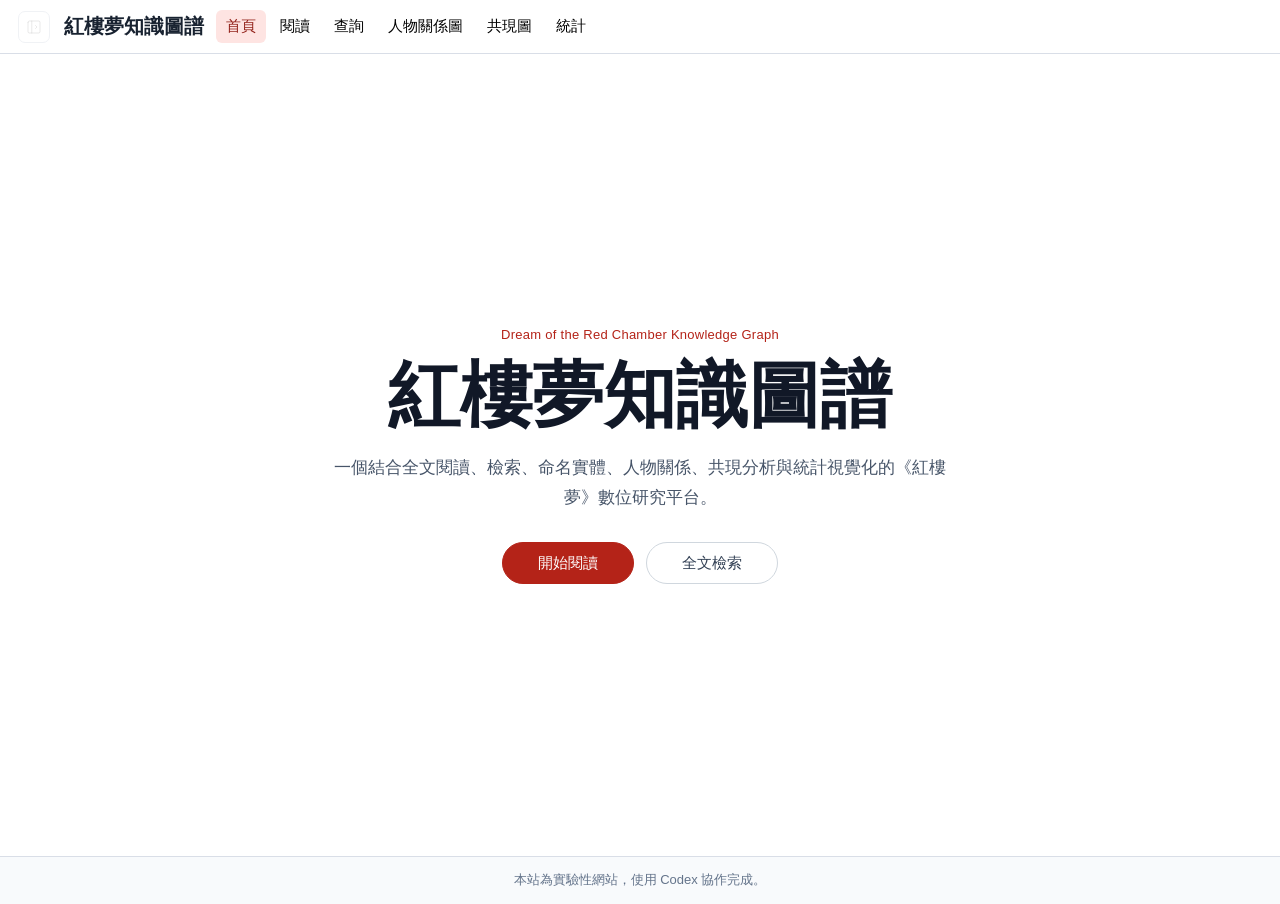
==== commit fd83f9fe: "Add lightweight home and lazy data loading" ====
--- a/site/index.html
+++ b/site/index.html
@@ -14,12 +14,13 @@
   <meta name="twitter:description" content="一個結合全文閱讀、檢索、命名實體、人物關係、共現分析與統計視覺化的《紅樓夢》數位研究平台。">
   <link rel="stylesheet" href="assets/index.css">
 </head>
-<body class="reader-view">
+<body>
 <header>
   <button id="toggleReaderLeft" class="reader-toggle" title="展開/收合章節" aria-label="展開/收合章節"></button>
   <h1>紅樓夢知識圖譜</h1>
   <nav>
-    <button data-view="reader" class="active">閱讀</button>
+    <button data-view="home" class="active">首頁</button>
+    <button data-view="reader">閱讀</button>
     <button data-view="search">查詢</button>
     <button data-view="network">人物關係圖</button>
     <button data-view="coGraph">共現圖</button>
@@ -36,7 +37,19 @@
   <button id="toggleReaderRight" class="reader-toggle" title="展開/收合詞頻資訊" aria-label="展開/收合詞頻資訊"></button>
 </header>
 <main>
-  <section id="reader" class="view layout active reader-left-collapsed reader-right-collapsed">
+  <section id="home" class="view active">
+    <article class="home-hero">
+      <p class="home-kicker">Dream of the Red Chamber Knowledge Graph</p>
+      <h2>紅樓夢知識圖譜</h2>
+      <p class="home-subtitle">一個結合全文閱讀、檢索、命名實體、人物關係、共現分析與統計視覺化的《紅樓夢》數位研究平台。</p>
+      <div class="home-actions">
+        <button type="button" class="home-primary" data-home-view="reader">開始閱讀</button>
+        <button type="button" class="home-secondary" data-home-view="search">全文檢索</button>
+      </div>
+    </article>
+  </section>
+
+  <section id="reader" class="view layout reader-left-collapsed reader-right-collapsed">
     <aside class="side">
       <div class="panel-head"><h3 id="readerLeftTitle">章節</h3></div>
       <div id="chapterList"></div>
@@ -106,10 +119,10 @@
     </article>
   </section>
 </main>
-<footer class="site-footer">本站為實驗性網站，使用 Codex 協作完成。專案原始檔以及相關語料庫請至 <a href="https://github.com/cclintw/red-chamber-dream" target="_blank" rel="noopener">GitHub</a> 下載。</footer>
+<footer class="site-footer">本站為實驗性網站，使用 Codex 協作完成。</footer>
 
 <script>
-const state = {};
+const state = {dataPromises: {}};
 let chapterNavigationToken = 0;
 const $ = sel => document.querySelector(sel);
 const esc = s => String(s ?? '').replace(/[&<>"']/g, c => ({'&':'&amp;','<':'&lt;','>':'&gt;','"':'&quot;',"'":'&#39;'}[c]));
@@ -119,7 +132,29 @@
   rightExpand: '<svg xmlns="http://www.w3.org/2000/svg" width="24" height="24" viewBox="0 0 24 24" fill="none" stroke="currentColor" stroke-width="1" stroke-linecap="round" stroke-linejoin="round" class="icon icon-tabler icons-tabler-outline icon-tabler-layout-sidebar-right-expand"><path stroke="none" d="M0 0h24v24H0z" fill="none" /><path d="M4 6a2 2 0 0 1 2 -2h12a2 2 0 0 1 2 2v12a2 2 0 0 1 -2 2h-12a2 2 0 0 1 -2 -2l0 -12" /><path d="M15 4v16" /><path d="M10 10l-2 2l2 2" /></svg>',
   rightCollapse: '<svg xmlns="http://www.w3.org/2000/svg" width="24" height="24" viewBox="0 0 24 24" fill="none" stroke="currentColor" stroke-width="1" stroke-linecap="round" stroke-linejoin="round" class="icon icon-tabler icons-tabler-outline icon-tabler-layout-sidebar-right-collapse"><path stroke="none" d="M0 0h24v24H0z" fill="none" /><path d="M4 6a2 2 0 0 1 2 -2h12a2 2 0 0 1 2 2v12a2 2 0 0 1 -2 2h-12a2 2 0 0 1 -2 -2l0 -12" /><path d="M15 4v16" /><path d="M9 10l2 2l-2 2" /></svg>'
 };
-async function loadJson(path) { const r = await fetch(path); return r.json(); }
+async function loadJson(path) {
+  if (window.DEMO_JSON && window.DEMO_JSON[path]) return window.DEMO_JSON[path];
+  if (state.dataPromises[path]) return state.dataPromises[path];
+  state.dataPromises[path] = fetch(path)
+    .then(r => {
+      if (!r.ok) throw new Error(`HTTP ${r.status}`);
+      return r.json();
+    })
+    .catch(() => loadJsonScript(path));
+  return state.dataPromises[path];
+}
+function loadJsonScript(path) {
+  return new Promise((resolve, reject) => {
+    const script = document.createElement('script');
+    script.src = `${path}.js`;
+    script.onload = () => {
+      if (window.DEMO_JSON && window.DEMO_JSON[path]) resolve(window.DEMO_JSON[path]);
+      else reject(new Error(`Loaded ${script.src}, but ${path} was not registered.`));
+    };
+    script.onerror = () => reject(new Error(`Cannot load ${path}`));
+    document.head.appendChild(script);
+  });
+}
 function paragraphPreview(text, length = 30) { return [...String(text)].slice(0, length).join(''); }
 function searchPreview(text, expanded = false) {
   const chars = [...String(text)];
@@ -127,28 +162,19 @@
 }
 
 async function init() {
-  [state.ebook, state.search, state.entityIndex, state.network, state.stats, state.articles] = await Promise.all([
-    loadJson('data/ebook.json'),
-    loadJson('data/search_index.json'),
-    loadJson('data/basic_entity_index.json'),
-    loadJson('data/person_social_network.json'),
-    loadJson('data/statistics.json'),
-    loadJson('data/articles.json')
-  ]);
   initNav();
-  renderChapterList();
-  renderChapter(state.ebook.chapters[0].id);
   initReaderPanels();
   initTagToggles();
   initSearch();
-  initStats();
-  initArticles();
 }
 
 function initNav() {
   document.querySelectorAll('header nav button').forEach(btn => btn.addEventListener('click', () => {
-    switchView(btn.dataset.view);
+    switchView(btn.dataset.view).catch(showLoadError);
     closeMobileMenu();
+  }));
+  document.querySelectorAll('[data-home-view]').forEach(btn => btn.addEventListener('click', () => {
+    switchView(btn.dataset.homeView).catch(showLoadError);
   }));
   $('#mobileMenuToggle').addEventListener('click', () => {
     const open = document.querySelector('header').classList.toggle('nav-open');
@@ -158,8 +184,11 @@
   });
 }
 
-function switchView(viewId) {
+async function switchView(viewId) {
   const wasActive = document.getElementById(viewId)?.classList.contains('active');
+  if (viewId === 'reader') await ensureReader();
+  if (viewId === 'search') await ensureSearch();
+  if (viewId === 'stats') await ensureStats();
   document.querySelectorAll('header nav button').forEach(b => b.classList.toggle('active', b.dataset.view === viewId));
   document.querySelectorAll('.view').forEach(v => v.classList.toggle('active', v.id === viewId));
   document.body.classList.toggle('reader-view', viewId === 'reader');
@@ -167,6 +196,40 @@
   updateReaderToggleAvailability();
   if (viewId === 'stats') animateStatNumbers();
   if ((viewId === 'network' || viewId === 'coGraph') && !wasActive) reloadGraphFrame(viewId);
+}
+
+async function ensureReader() {
+  if (state.readerReady) return;
+  $('#readerContent').innerHTML = '<p class="meta">資料載入中...</p>';
+  [state.ebook, state.entityIndex] = await Promise.all([
+    state.ebook ? Promise.resolve(state.ebook) : loadJson('data/ebook.json'),
+    state.entityIndex ? Promise.resolve(state.entityIndex) : loadJson('data/basic_entity_index.json')
+  ]);
+  renderChapterList();
+  renderChapter(state.ebook.chapters[0].id);
+  state.readerReady = true;
+}
+
+async function ensureSearch() {
+  if (state.searchReady) return;
+  [state.search, state.entityIndex, state.ebook] = await Promise.all([
+    state.search ? Promise.resolve(state.search) : loadJson('data/search_index.json'),
+    state.entityIndex ? Promise.resolve(state.entityIndex) : loadJson('data/basic_entity_index.json'),
+    state.ebook ? Promise.resolve(state.ebook) : loadJson('data/ebook.json')
+  ]);
+  state.searchReady = true;
+}
+
+async function ensureStats() {
+  if (state.statsReady) return;
+  state.stats = await loadJson('data/statistics.json');
+  initStats();
+  state.statsReady = true;
+}
+
+function showLoadError(err) {
+  console.error(err);
+  alert('資料載入失敗，請稍後再試或重新整理頁面。');
 }
 
 function closeMobileMenu() {
@@ -336,12 +399,13 @@
 });
 function initSearch() {
   const searchState = {q: '', mode: 'entity', entityRows: [], rows: [], page: 1, pageSize: 50};
-  const run = () => {
+  const run = async () => {
     const q = $('#fulltextQuery').value.trim();
     const mode = document.querySelector('[data-search-mode].active')?.dataset.searchMode || 'entity';
     updateSearchClear(q);
     updateSearchAssist(q);
     if (!q) { $('#activeSearchTerms').textContent = ''; $('#searchResults').innerHTML = ''; return; }
+    await ensureSearch();
     const entityRows = mode === 'entity' ? Object.values(state.entityIndex.entities)
       .filter(item => item.label === q || item.surface_forms.some(s => s === q))
       .sort((a, b) => b.frequency - a.frequency)
@@ -354,25 +418,25 @@
     searchState.page = 1;
     renderSearchResults(searchState);
   };
-  $('#fulltextQuery').addEventListener('input', run);
+  $('#fulltextQuery').addEventListener('input', () => run().catch(showLoadError));
   $('#clearSearch').addEventListener('click', () => {
     $('#fulltextQuery').value = '';
-    run();
+    run().catch(showLoadError);
     $('#fulltextQuery').focus();
   });
   document.querySelectorAll('[data-search-mode]').forEach(btn => {
     btn.addEventListener('click', () => {
       document.querySelectorAll('[data-search-mode]').forEach(item => item.classList.toggle('active', item === btn));
-      run();
+      run().catch(showLoadError);
     });
   });
   document.querySelectorAll('[data-search-example]').forEach(btn => {
     btn.addEventListener('click', () => {
       $('#fulltextQuery').value = btn.dataset.searchExample;
-      run();
+      run().catch(showLoadError);
     });
   });
-  document.addEventListener('click', e => {
+  document.addEventListener('click', async e => {
     const pageButton = e.target.closest('[data-search-page]');
     if (pageButton) {
       e.preventDefault();
@@ -385,7 +449,7 @@
     const entityResult = e.target.closest('[data-entity-result]');
     if (entityResult) {
       e.preventDefault();
-      switchView('reader');
+      await switchView('reader');
       showEntity(entityResult.dataset.entityResult);
       return;
     }
@@ -393,6 +457,15 @@
     if (snippetAction) {
       e.preventDefault();
       setAllSearchSnippets(snippetAction.dataset.snippetAction === 'expand');
+      return;
+    }
+    const cooccurrenceToggle = e.target.closest('[data-cooccurrence-toggle]');
+    if (cooccurrenceToggle) {
+      e.preventDefault();
+      const section = cooccurrenceToggle.closest('[data-cooccurrence-collapsible]');
+      const collapsed = section.classList.toggle('is-collapsed');
+      cooccurrenceToggle.setAttribute('aria-expanded', String(!collapsed));
+      cooccurrenceToggle.querySelector('.search-cooccurrence-state').textContent = collapsed ? '展開' : '收合';
       return;
     }
     const toggle = e.target.closest('.snippet-toggle');
@@ -408,7 +481,7 @@
     }
     const a = e.target.closest('[data-search-jump]'); if (!a) return;
     e.preventDefault();
-    switchView('reader');
+    await switchView('reader');
     renderChapter(`hongloumeng_ch${String(a.dataset.searchJump).padStart(3,'0')}`);
     setTimeout(() => document.getElementById(a.dataset.pid)?.scrollIntoView({behavior:'smooth', block:'start'}), 50);
   });
@@ -516,6 +589,10 @@
     if (!items.length) return '';
     return `<div class="co-group"><h4>${group}</h4><div class="co-tags">${items.map(c => `<button data-co="${esc(c.key)}">${esc(c.label)}(${c.count})</button>`).join('')}</div></div>`;
   }).join('');
+  if (className.includes('search-cooccurrence')) {
+    const body = html || '<p class="meta">無可顯示共現</p>';
+    return `<section class="${className} is-collapsed" data-cooccurrence-collapsible><button type="button" class="search-cooccurrence-toggle" data-cooccurrence-toggle aria-expanded="false"><span>共現分析</span><span class="search-cooccurrence-state">展開</span></button><div class="search-cooccurrence-body">${body}</div></section>`;
+  }
   if (!html) return `<h4>共現</h4><p class="meta">無可顯示共現</p>`;
   return `<section class="${className}"><h3>共現</h3>${html}</section>`;
 }
--- a/site/assets/index.css
+++ b/site/assets/index.css
@@ -20,6 +20,17 @@
     main { min-height: calc(100vh - 98px); overflow: visible; background: #fff; }
     .view { display: none; min-height: calc(100vh - 98px); }
     .view.active { display: grid; }
+    #home.view.active { display: grid; place-items: center; padding: 48px 20px; background: #fff; }
+    .home-hero { width: min(760px, 100%); text-align: center; }
+    .home-kicker { margin: 0 0 12px; color: #b42318; font-size: 13px; line-height: 1.4; letter-spacing: .02em; text-indent: 0; }
+    .home-hero h2 { margin: 0 0 16px; padding: 0; border: 0; font-family: "Noto Serif TC","Songti TC","PingFang TC","Microsoft JhengHei",serif; font-size: clamp(36px, 7vw, 72px); line-height: 1.12; color: #111827; }
+    .home-subtitle { max-width: 620px; margin: 0 auto 28px; color: #475569; font-size: 17px; line-height: 1.8; text-indent: 0; }
+    .home-actions { display: flex; justify-content: center; gap: 12px; flex-wrap: wrap; }
+    .home-actions button { min-width: 132px; min-height: 42px; border-radius: 999px; cursor: pointer; padding: 0 18px; font-size: 15px; }
+    .home-primary { border: 1px solid #b42318; background: #b42318; color: #fff; }
+    .home-primary:hover { background: #912018; border-color: #912018; }
+    .home-secondary { border: 1px solid #d0d7de; background: #fff; color: #334155; }
+    .home-secondary:hover { border-color: #94a3b8; background: #f8fafc; }
     .layout { grid-template-columns: 260px minmax(0,1fr) 340px; }
     #reader { transition: grid-template-columns .24s ease; }
     #reader.reader-left-collapsed { grid-template-columns: 0 minmax(0,1fr) 340px; }
@@ -181,8 +192,13 @@
     .search-actions { display: flex; gap: 8px; flex-wrap: wrap; justify-content: flex-end; }
     .tag-action { border: 1px solid #d0d7de; background: #fff; border-radius: 999px; color: #64748b; cursor: pointer; padding: 4px 9px; font-size: 13px; }
     .tag-action:hover { border-color: #94a3b8; color: #334155; }
-    .search-cooccurrence { margin: 18px 0 24px; }
-    .search-cooccurrence h3 { margin: 0 0 10px; }
+    .search-cooccurrence { margin: 18px 0 24px; border: 1px solid #edf0f5; border-radius: 8px; background: #fff; overflow: hidden; }
+    .search-cooccurrence-toggle { width: 100%; min-height: 42px; display: flex; align-items: center; justify-content: space-between; gap: 12px; border: 0; background: #f8fafc; color: #334155; cursor: pointer; padding: 0 12px; font-size: 14px; font-weight: 600; text-align: left; }
+    .search-cooccurrence-toggle:hover { background: #f1f5f9; }
+    .search-cooccurrence-state { color: #64748b; font-size: 13px; font-weight: 500; }
+    .search-cooccurrence-body { padding: 12px; }
+    .search-cooccurrence.is-collapsed .search-cooccurrence-body { display: none; }
+    .search-cooccurrence h4:first-child { margin-top: 0; }
     .operator { color: #94a3b8; font-weight: 400; }
     .pager { display: flex; align-items: center; justify-content: space-between; gap: 12px; margin: 18px 0; color: #64748b; font-size: 13px; }
     .pager-controls { display: flex; align-items: center; gap: 8px; }
@@ -206,32 +222,32 @@
     .stat-icon svg { width: 42px; height: 42px; display: block; stroke: currentColor; }
     .stat-number { font-size: 42px; line-height: 1; font-weight: 700; color: #111827; font-variant-numeric: tabular-nums; }
     .stat-title { font-size: 16px; color: #475569; font-weight: 600; }
-    #stats .content { max-width: 960px; width: 100%; margin: 0 auto; }
+    #stats .content { max-width: 960px; width: 100%; margin: 0 auto; box-sizing: border-box; }
     .chart-grid { display: grid; grid-template-columns: minmax(0, 1fr); gap: 16px; margin: 0 0 32px; align-items: start; justify-items: center; }
-    .chart-section { width: 100%; max-width: 960px; }
+    .chart-section { width: 100%; max-width: 960px; box-sizing: border-box; }
     .chart-section:first-child { margin-top: 1.5rem; }
     .chart-section:not(:first-child) { margin-top: 3rem; }
     .chart-section h3 { margin: 0 0 4px; font-size: 16px; }
-    .chart-panel { border: 1px solid var(--border); border-radius: 8px; background: #fff; padding: 14px; min-width: 0; width: 100%; }
+    .chart-panel { border: 1px solid var(--border); border-radius: 8px; background: #fff; padding: 14px; min-width: 0; width: 100%; max-width: 100%; box-sizing: border-box; overflow: hidden; }
     .chart-note { margin: 0 0 10px; color: #64748b; font-size: 13px; line-height: 1.5; }
     .bar-list { display: grid; gap: 8px; }
-    .bar-row { display: grid; grid-template-columns: 160px minmax(220px, 1fr) 72px; gap: 10px; align-items: center; font-size: 13px; }
+    .bar-row { display: grid; grid-template-columns: 160px minmax(0, 1fr) 72px; gap: 10px; align-items: center; font-size: 13px; }
     .bar-label { white-space: nowrap; overflow: hidden; text-overflow: ellipsis; color: #334155; }
-    .bar-track { min-height: 18px; display: flex; align-items: center; gap: 6px; background: #f8fafc; overflow: visible; position: relative; }
-    .bar-progress { width: var(--bar-width, 0%); flex: 0 0 var(--bar-width, 0%); height: 12px; display: block; appearance: none; -webkit-appearance: none; border: 0; overflow: hidden; background: #edf2f7; }
+    .bar-track { min-width: 0; min-height: 18px; display: flex; align-items: center; gap: 6px; background: #f8fafc; overflow: visible; position: relative; }
+    .bar-progress { width: var(--bar-width, 0%); max-width: 100%; flex: 0 0 var(--bar-width, 0%); height: 12px; display: block; appearance: none; -webkit-appearance: none; border: 0; overflow: hidden; background: #edf2f7; }
     .bar-progress::-webkit-progress-bar { background: #edf2f7; }
     .bar-progress::-webkit-progress-value { background: var(--bar-color, #64748b); }
     .bar-progress::-moz-progress-bar { background: var(--bar-color, #64748b); }
     .bar-percent { position: static; color: #64748b; font-size: 11px; font-variant-numeric: tabular-nums; white-space: nowrap; }
     .bar-value { color: #64748b; text-align: right; font-variant-numeric: tabular-nums; }
     .donut-wrap { display: grid; grid-template-columns: minmax(220px, .46fr) minmax(0, .54fr); gap: 18px; align-items: center; }
-    .pie-chart { width: 100%; max-width: 330px; aspect-ratio: 1; display: block; justify-self: center; }
+    .pie-chart { width: 100%; max-width: min(330px, 100%); aspect-ratio: 1; display: block; justify-self: center; }
     .pie-label { fill: #fff; font-size: 11px; font-weight: 600; text-anchor: middle; dominant-baseline: middle; paint-order: stroke; stroke: rgba(15, 23, 42, .45); stroke-width: 2px; stroke-linejoin: round; }
     .legend-list { display: grid; gap: 7px; font-size: 13px; min-width: 0; }
     .legend-item { display: flex; align-items: center; justify-content: space-between; gap: 10px; color: #334155; }
     .legend-key { display: inline-flex; align-items: center; gap: 7px; min-width: 0; }
     .legend-swatch { width: 10px; height: 10px; border-radius: 3px; flex: 0 0 auto; }
-    .trend-chart { width: 100%; height: 260px; display: block; }
+    .trend-chart { width: 100%; max-width: 100%; height: 260px; display: block; }
     .trend-axis { stroke: #cbd5e1; stroke-width: 1; }
     .trend-line { fill: none; stroke-width: 2; }
     .trend-area { opacity: .14; }
@@ -291,9 +307,10 @@
     @media (max-width: 1024px) {
       header { grid-template-columns: 34px minmax(0, 1fr) 34px 34px; gap: 8px; padding: 8px 10px; }
       h1 { min-width: 0; overflow: hidden; text-overflow: ellipsis; font-size: 18px; }
-      .mobile-menu-toggle { display: inline-flex; grid-column: 3; grid-row: 1; }
+      .mobile-menu-toggle { display: inline-flex; grid-column: 4; grid-row: 1; }
       #toggleReaderLeft { grid-column: 1; grid-row: 1; }
-      #toggleReaderRight { grid-column: 4; grid-row: 1; }
+      #toggleReaderRight { grid-column: 3; grid-row: 1; }
+      body:not(.reader-view) #toggleReaderRight { display: none; }
       header nav { grid-column: 1 / -1; grid-row: 2; display: none; flex-direction: column; gap: 4px; padding: 8px; border: 1px solid var(--border); border-radius: 8px; background: #fff; box-shadow: 0 12px 24px rgba(15, 23, 42, .12); }
       header.nav-open nav { display: flex; }
       header nav button { width: 100%; text-align: left; padding: 10px 12px; }
@@ -307,3 +324,12 @@
       .active-terms { grid-template-columns: 1fr; gap: 4px; }
       .active-terms .entity-summary { white-space: normal; }
     }
+    @media (max-width: 520px) {
+      .chart-panel { padding: 12px; }
+      .bar-row { grid-template-columns: minmax(0, 1fr); gap: 4px; padding-bottom: 8px; border-bottom: 1px solid #f1f5f9; }
+      .bar-row:last-child { border-bottom: 0; padding-bottom: 0; }
+      .bar-track { width: 100%; }
+      .bar-value { text-align: left; }
+      .pie-chart { max-width: 260px; }
+      .stats-mini-row { grid-template-columns: minmax(0, 1fr); gap: 2px; }
+    }
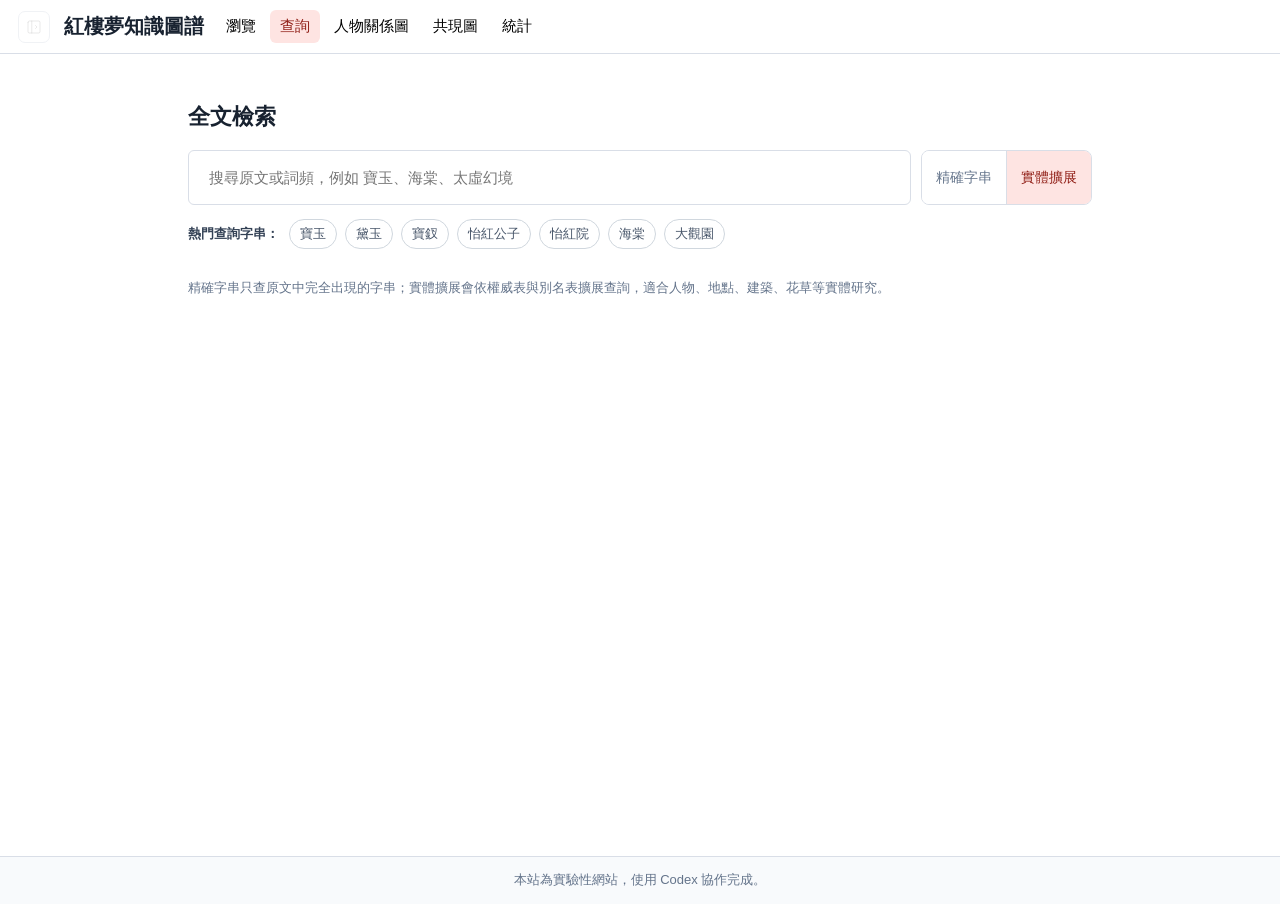
==== commit 91100c29: "Use search as default view" ====
--- a/site/index.html
+++ b/site/index.html
@@ -19,9 +19,8 @@
   <button id="toggleReaderLeft" class="reader-toggle" title="展開/收合章節" aria-label="展開/收合章節"></button>
   <h1>紅樓夢知識圖譜</h1>
   <nav>
-    <button data-view="home" class="active">首頁</button>
-    <button data-view="reader">閱讀</button>
-    <button data-view="search">查詢</button>
+    <button data-view="reader">瀏覽</button>
+    <button data-view="search" class="active">查詢</button>
     <button data-view="network">人物關係圖</button>
     <button data-view="coGraph">共現圖</button>
     <button data-view="stats">統計</button>
@@ -37,18 +36,6 @@
   <button id="toggleReaderRight" class="reader-toggle" title="展開/收合詞頻資訊" aria-label="展開/收合詞頻資訊"></button>
 </header>
 <main>
-  <section id="home" class="view active">
-    <article class="home-hero">
-      <p class="home-kicker">Dream of the Red Chamber Knowledge Graph</p>
-      <h2>紅樓夢知識圖譜</h2>
-      <p class="home-subtitle">一個結合全文閱讀、檢索、命名實體、人物關係、共現分析與統計視覺化的《紅樓夢》數位研究平台。</p>
-      <div class="home-actions">
-        <button type="button" class="home-primary" data-home-view="reader">開始閱讀</button>
-        <button type="button" class="home-secondary" data-home-view="search">全文檢索</button>
-      </div>
-    </article>
-  </section>
-
   <section id="reader" class="view layout reader-left-collapsed reader-right-collapsed">
     <aside class="side">
       <div class="panel-head"><h3 id="readerLeftTitle">章節</h3></div>
@@ -61,7 +48,7 @@
     </aside>
   </section>
 
-  <section id="search" class="view">
+  <section id="search" class="view active">
     <article class="content">
       <div class="search-intro">
         <h2>全文檢索</h2>
@@ -172,9 +159,6 @@
   document.querySelectorAll('header nav button').forEach(btn => btn.addEventListener('click', () => {
     switchView(btn.dataset.view).catch(showLoadError);
     closeMobileMenu();
-  }));
-  document.querySelectorAll('[data-home-view]').forEach(btn => btn.addEventListener('click', () => {
-    switchView(btn.dataset.homeView).catch(showLoadError);
   }));
   $('#mobileMenuToggle').addEventListener('click', () => {
     const open = document.querySelector('header').classList.toggle('nav-open');
--- a/site/assets/index.css
+++ b/site/assets/index.css
@@ -20,17 +20,6 @@
     main { min-height: calc(100vh - 98px); overflow: visible; background: #fff; }
     .view { display: none; min-height: calc(100vh - 98px); }
     .view.active { display: grid; }
-    #home.view.active { display: grid; place-items: center; padding: 48px 20px; background: #fff; }
-    .home-hero { width: min(760px, 100%); text-align: center; }
-    .home-kicker { margin: 0 0 12px; color: #b42318; font-size: 13px; line-height: 1.4; letter-spacing: .02em; text-indent: 0; }
-    .home-hero h2 { margin: 0 0 16px; padding: 0; border: 0; font-family: "Noto Serif TC","Songti TC","PingFang TC","Microsoft JhengHei",serif; font-size: clamp(36px, 7vw, 72px); line-height: 1.12; color: #111827; }
-    .home-subtitle { max-width: 620px; margin: 0 auto 28px; color: #475569; font-size: 17px; line-height: 1.8; text-indent: 0; }
-    .home-actions { display: flex; justify-content: center; gap: 12px; flex-wrap: wrap; }
-    .home-actions button { min-width: 132px; min-height: 42px; border-radius: 999px; cursor: pointer; padding: 0 18px; font-size: 15px; }
-    .home-primary { border: 1px solid #b42318; background: #b42318; color: #fff; }
-    .home-primary:hover { background: #912018; border-color: #912018; }
-    .home-secondary { border: 1px solid #d0d7de; background: #fff; color: #334155; }
-    .home-secondary:hover { border-color: #94a3b8; background: #f8fafc; }
     .layout { grid-template-columns: 260px minmax(0,1fr) 340px; }
     #reader { transition: grid-template-columns .24s ease; }
     #reader.reader-left-collapsed { grid-template-columns: 0 minmax(0,1fr) 340px; }
